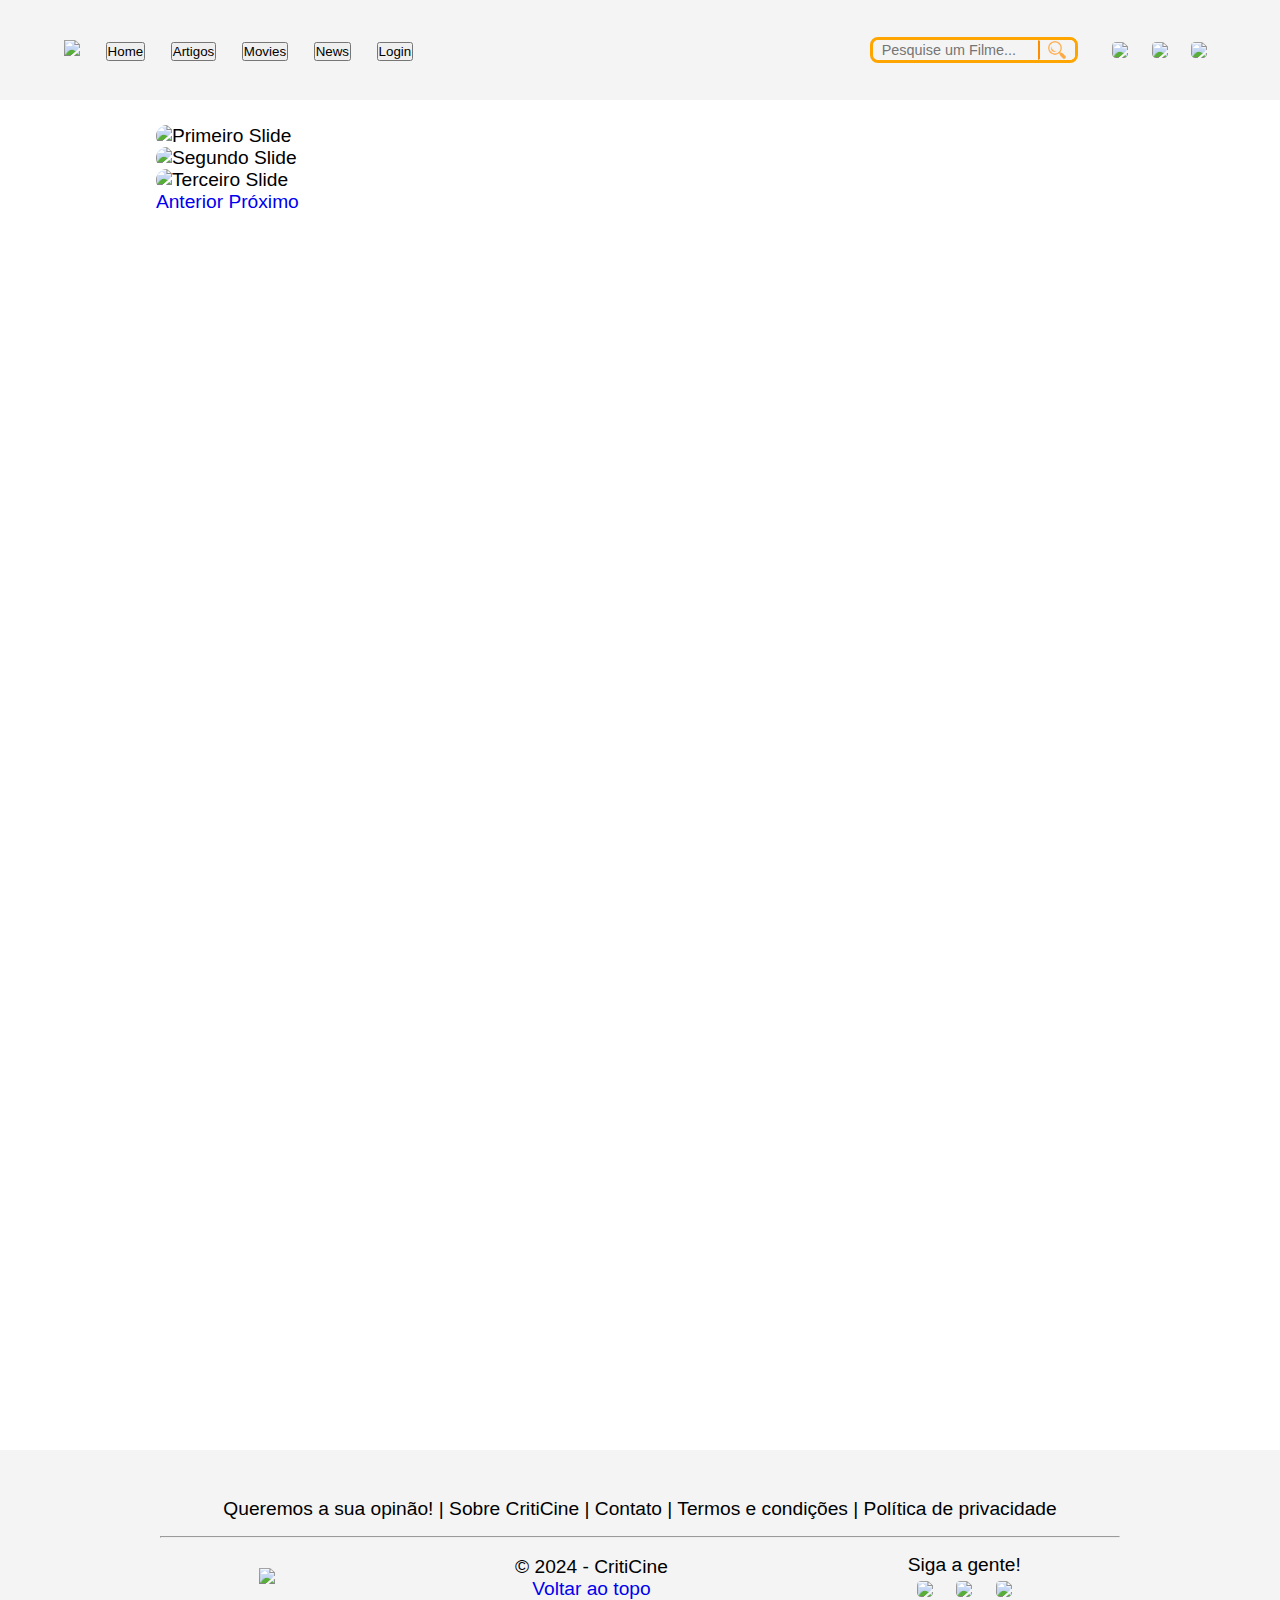
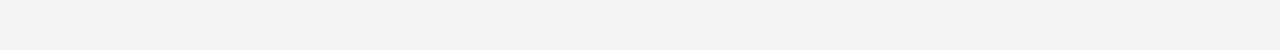
==== index.html @ 3c9426c9 "backup_mt" ====
<!DOCTYPE html>
<html lang="en">

<head>
    <meta charset="UTF-8">
    <meta name="viewport" content="width=device-width, initial-scale=1.0">
    <title>Home - Criticine</title>
    <link rel="stylesheet" href="../css/style_header.css">

    <!--CDN do Boostrap do CSS -->
    <link rel="stylesheet" href="https://stackpath.bootstrapcdn.com/bootstrap/4.1.3/css/bootstrap.min.css"
        integrity="sha384-MCw98/SFnGE8fJT3GXwEOngsV7Zt27NXFoaoApmYm81iuXoPkFOJwJ8ERdknLPMO" crossorigin="anonymous">


    <!--CDN do JQUERY-->
    <script src="https://code.jquery.com/jquery-3.3.1.slim.min.js"
        integrity="sha384-q8i/X+965DzO0rT7abK41JStQIAqVgRVzpbzo5smXKp4YfRvH+8abtTE1Pi6jizo"
        crossorigin="anonymous"></script>
    <script src="https://cdnjs.cloudflare.com/ajax/libs/popper.js/1.14.3/umd/popper.min.js"
        integrity="sha384-ZMP7rVo3mIykV+2+9J3UJ46jBk0WLaUAdn689aCwoqbBJiSnjAK/l8WvCWPIPm49"
        crossorigin="anonymous"></script>
</head>

<body>

    <header class="header">
        <section class="header__flex">
            <section class="flex__1">
                <div class="header__div_logo">
                    <a href="/index.html"><img src="/Assets/images/logo.png" class="header__div_logo--logo"></a>
                </div>
                <!-- MENU SEM BOOSTRAP <nav>
                    <a href="/index.html" class="header__nav--pages">Home</a>
                    <a href="./articles.html" class="header__nav--pages">Artigos</a>
                    <a href="./movies.html" class="header__nav--pages">Movies</a>
                    <a href="#" class="header__nav--pages"><span class="span--laranja">News</span></a>
                    <a href="./login.html" class="header__nav--pages">Login</a>
                </nav> -->
                <!--MENU COM BOOSTRAP-->
                <a href="#"><button type="button" class="btn btn-light btn-custom">Home</button></a>
                <a href="/pages/articles.html"><button type="button"
                        class="btn btn-light btn-custom">Artigos</button></a>
                <a href="/pages/movies.html"><button type="button" class="btn btn-light btn-custom">Movies</button></a>
                <a href="/pages/news.html"><button type="button" class="btn btn-light btn-custom">News</button></a>
                <a href="/pages/login.html"><button type="button" class="btn btn-light btn-custom">Login</button></a>

            </section>
            <section class="flex__2">
                <div class="header__search-box">
                    <form action="/pages/movies.html" method="get">
                        <input type="text" name="search" autofocus required placeholder="Pesquise um Filme...">
                        <button type="submit"><img
                                src="[data-uri]"
                                width="18px"></button>
                    </form>
                </div>
                <div class="div_social-medias">
                    <a href="https://www.facebook.com/"><img src="/Assets/images/logo_facebook.png"
                            class="social-medias"></a>
                    <a href="https://www.instagram.com/"><img src="/Assets/images/logo_instagram.png"
                            class="social-medias"></a>
                    <a href="https://twitter.com/"><img src="/Assets/images/logo_x.png" class="social-medias"></a>
                </div>
            </section>
        </section>
    </header>
    <main class="home-main">
        <section class="home-main--esquerda">
            <div class="home-main--esquerda--carousel">
                <section class="carousel__index">
                    <div id="carouselExampleIndicators" class="carousel slide" data-ride="carousel">
                        <ol class="carousel-indicators">
                            <li data-target="#carouselExampleIndicators" data-slide-to="0" class="active"></li>
                            <li data-target="#carouselExampleIndicators" data-slide-to="1"></li>
                            <li data-target="#carouselExampleIndicators" data-slide-to="2"></li>
                        </ol>
                        <div class="carousel-inner">
                            <div class="carousel-item active">
                                <img class="d-block w-100 imgs-carousel"
                                    src="https://encrypted-tbn0.gstatic.com/images?q=tbn:ANd9GcQn7twMjBSdWVNmQtZvzzqv3UHJZrYEPr5MxA&usqp=CAU"
                                    width="500px" alt="Primeiro Slide">
                            </div>
                            <div class="carousel-item">
                                <img class="d-block w-100 imgs-carousel"
                                    src="https://encrypted-tbn0.gstatic.com/images?q=tbn:ANd9GcTKYYtbiPfWNKW9i7-NzsSKrENii8k4ECOacM4tFkqqidGBrygSics8o1dBPrOXLdzEves&usqp=CAU"
                                    width="500px" alt="Segundo Slide">
                            </div>
                            <div class="carousel-item">
                                <img class="d-block w-100 imgs-carousel"
                                    src="https://encrypted-tbn0.gstatic.com/images?q=tbn:ANd9GcTm4ouR0-r6ktL0d6t4fs6NAX5W2FgKovNYbXCismsGLGZkI_Di7Xmkh9rP7uBaL0SdGLo&usqp=CAU"
                                    width="500px" alt="Terceiro Slide">
                            </div>
                        </div>
                        <a class="carousel-control-prev" href="#carouselExampleIndicators" role="button"
                            data-slide="prev">
                            <span class="carousel-control-prev-icon" aria-hidden="true"></span>
                            <span class="sr-only">Anterior</span>
                        </a>
                        <a class="carousel-control-next" href="#carouselExampleIndicators" role="button"
                            data-slide="next">
                            <span class="carousel-control-next-icon" aria-hidden="true"></span>
                            <span class="sr-only">Próximo</span>
                        </a>
                    </div>
                </section>
            </div>
            <div class="home-main--esquerda--filmes"></div>
            <div class="home-main--esquerda--criticas"></div>
        </section>
        <section class="home-main--direita">

        </section>
    </main>
        <footer>
            <section class="footer__flex">
                <section class="footer__flex--1">Queremos a sua opinão! | Sobre CritiCine | Contato | Termos e
                    condições |
                    Política de privacidade</section>
                <hr>
                <section class="footer__flex--2">
                    <div class="flex--2--1"><img src="/Assets/images/logo.png" class="header__div_logo--logo"></div>
                    <div class="flex--2--2">
                        <div>&copy; 2024 - CritiCine</div>
                        <div><a href="#voltar" class="voltar"><span class="span--laranja">Voltar ao topo</span></a>
                        </div>
                    </div>
                    <div class="flex--2--3">
                        <div>Siga a gente!</div>
                        <div>
                            <div class="div_social-medias">
                                <a href="https://www.facebook.com/"><img src="/Assets/images/logo_facebook.png"
                                        class="social-medias"></a>
                                <a href="https://www.instagram.com/"><img src="/Assets/images/logo_instagram.png"
                                        class="social-medias"></a>
                                <a href="https://twitter.com/"><img src="/Assets/images/logo_x.png"
                                        class="social-medias"></a>
                            </div>
                        </div>
                    </div>
                </section>
            </section>
        </footer>
        <script src="https://stackpath.bootstrapcdn.com/bootstrap/4.1.3/js/bootstrap.min.js"
            integrity="sha384-ChfqqxuZUCnJSK3+MXmPNIyE6ZbWh2IMqE241rYiqJxyMiZ6OW/JmZQ5stwEULTy"
            crossorigin="anonymous"></script>
</body>

</html>
---- css/style_header.css ----
* {
    margin: 0;
    padding: 0;
    text-decoration: none;
    list-style: none;
    box-sizing: border-box;
}

:root {
    --light-color: #ffedd8;
    --main-color: #FF8c00;
}

body {
    font-size: 62.5%;
    margin: 0px;
    font-size: 1.2rem;
    font-family: 'Inter', sans-serif;
    font-weight: 400;
}

::-webkit-scrollbar {
    background-color: rgb(238, 238, 238);
    color: #000000;
}

::-webkit-scrollbar-corner {
    background-color: #181a1b;
}

::-webkit-scrollbar-thumb:active {
    background-color: #000000;
}

::-webkit-scrollbar-thumb:hover {
    background-color: #ff7b00;
}

::-webkit-scrollbar-thumb {
    background-color: #FF8c00;
}

.header {
    display: flex;
    top: 0px;
    max-width: 100vw;
    min-width: 800px;
    height: 100px;
    justify-content: center;
    position: sticky;
    box-sizing: border-box;
    background-color: #F4F4F4;
    align-items: center;
    z-index: 1000;

}

.header__flex {
    display: flex;
    flex-flow: row nowrap;
    width: 90%;
    justify-content: space-between;
    align-content: center;

}

.flex__1 {
    display: flex;
    flex-flow: row nowrap;
    align-items: center;
    width: auto;
    justify-content: space-between;
    gap: 2vw;
}

.flex__2 {
    display: flex;
    flex-flow: row nowrap;
    align-items: center;
    width: auto;
    justify-content: space-between;
    gap: 2vw;
}

.header__div_logo {
    width: auto;

}

.header__div_logo:hover {
    scale: 1.02;

}


.header__div_logo--logo {
    width: 7rem;
    height: auto;
}

.header__search-box {
    width: auto;
    height: auto;

}

.header__search-box form {
    display: flex;
    width: 13rem;
    height: 1.6rem;
    border: 3px solid orange;
    border-radius: 8px;

}

.header__search-box input {
    width: 10.3rem;
    padding-left: 0.5rem;
    max-height: 1.5rem;
    border: 1px solid #f4f4f4;
    border-radius: 6px;
    border-top-right-radius: 0px;
    border-bottom-right-radius: 0px;
    background-color: #F4F4F4;
    overflow: hidden;

}

.header__search-box input::placeholder {
    font-size: 0.9rem;


}

.header__search-box input:focus {
    box-shadow: 0 0 0 0;
    outline: 0;
}

.header__search-box button {
    display: flex;
    overflow: hidden;
    width: 2.7rem;
    max-height: 1.5rem;
    border: 0px;
    border: 1px solid #f4f4f4;
    background-color: #f4f4f4;
    border-radius: 5px;
    border-top-left-radius: 0px;
    border-bottom-left-radius: 0px;
    border-left: 2.5px solid #ff8c00;
    align-items: center;
    justify-content: center;
}

.header nav {
    font-size: 1.2rem;
    width: auto;
    left: 15%;
    min-width: 22rem;
}

/* .span--laranja {
    color: #ff8c00;
    text-decoration: underline;
    text-decoration-color: rgb(110, 0, 212);
    text-decoration-thickness: 2px;
} */
/* .header__nav--pages {
    margin-left: 1vw;
    text-decoration: none;
    color: black;
}
.header__nav--pages:hover {
    color: #ff8c00;
   
} */

/*MENU COM FRAMEWORK*/

.btn-custom:hover {
    background-color: #ff7b00;
}

.header .div_social-medias {
    width: auto;

}

.social-medias {
    width: 1.5rem;
    margin: 0.25rem 0.5rem 0rem;
    border-radius: 25%;
    text-decoration: none;
    border: 1px solid transparent;
    border-radius: 30%;

}

/* Página index */

.home-main {
    display: flex;
    flex-flow: row nowrap;
    height: auto;
    width: 99.2vw;
}

.home-main--esquerda {
    width: 80%;
    height: auto;
    display: flex;
    flex-flow: column nowrap;
}

.home-main--esquerda--carousel {
    display: grid;
    height: 350px;
    width: 100%;
    justify-content: center;
    align-items: center;
    
}

.home-main--esquerda--filmes {
    height: 500px;
}

.home-main--esquerda--criticas {
    height: 500px;
}

.home-main--direita {
    width: 20%;

}

.carousel__index {
    width: 55vw;
    height: 300px;
}

.imgs-carousel {
    width: 100%;
    height: 300px;
    border-radius: 20px;
}

/* Página movies */

#movies-main {
    display: grid;
    grid-template-rows: 200px auto;
    grid-template-areas:
        "slide"
        "topicos";

}

#movies-main__slide {
    grid-area: slide;

}

#movies-main__topicos {
    grid-area: topicos;

}

/* Página news */

.container {
    display: grid;
    grid-template-columns: 1fr 1fr;
    margin-left: 85px;
    margin-right: auto;
    margin-top: 83px;
}

/* .card {
   
} */

.card__img {
    background-color: #ddd;
    display: flex;
    width: 700px;
    height: 300px;
    object-fit: cover;
    border-radius: 1%;

}

.color__anuncio {
    color: #ff8c00;
}

.linkStyle {
    text-decoration: none;
    color: black;
}

.linkStyle :hover {
    color: orangered;
    text-decoration: underline;
}

.card__tittle {
    font-size: 20px;
    width: auto;
}

.card__text {
    font-size: 20px;
    line-height: 30px;
    width: auto;
}


.container2 {
    display: grid;
    grid-template-columns: 1fr;
    justify-items: start;
    align-items: center;
    margin-left: 85px;
    margin-right: auto;
    margin-top: auto;
    max-width: 1000px;
}

.card__img2 {
    display: block;
    background-color: #ddd;
    width: 400px;
    height: 230px;
    border-radius: 1%;
    float: left;
    margin-right: 10px;
    box-shadow: 0 4px 8px rgba(0, 0, 0, 0.1);

}

.card__tittle2 {
    font-size: 24px;

}

.card__text2 {
    font-size: 20px;
    width: auto;
    height: auto;

}

.card__img3 {
    background-color: #ddd;
    display: block;
    width: 400px;
    height: 230px;
    border-radius: 1%;
    float: left;
    margin-right: 10px;
    margin-bottom: 60px;
    box-shadow: 0 4px 8px rgba(0, 0, 0, 0.1);

}

.card__tittle3 {
    font-size: 24px;

}

.card__text3 {
    font-size: 20px;
    width: auto;
    height: auto;

}

.card3 {
    display: flex;
    max-width: 800px;
    margin-left: 85px;
}

.container4 {
    text-align: center;
    margin-right: 15px;
    display: flex;
    flex-direction: column;
    text-align: left;
}


.card__img4 {
    width: 400px;
    height: 200px;
    object-fit: cover;
    border: 1px solid #ddd;
    object-fit: fill;
    border-radius: 1%;
    box-shadow: 0 4px 8px rgba(0, 0, 0, 0.1);
}

.card__img5 {
    width: 400px;
    height: 200px;
    object-fit: cover;
    border: 1px solid #ddd;
    border-radius: 1%;
    box-shadow: 0 4px 8px rgba(0, 0, 0, 0.1);
}

.card__tittle4 {
    font-size: 1.3rem;
}

.card__text4 {
    font-size: 20px;
    margin-top: 8px;
}

.card__img6 {
    display: grid;
    grid-template-columns: 1fr;
    width: auto;
    height: 158px;
    object-fit: fill;
    border: 1px solid #ddd;
    border-radius: 2%;
    box-shadow: 0 4px 8px rgba(0, 0, 0, 0.1);
    transform: translateX(190%) translateY(-953%);
}

.container6 {
    display: flex;
    flex-direction: row;
    justify-items: end;
    align-items: center;
    margin-left: 85px;
    margin-right: auto;
    margin-top: auto;
    max-width: 1000px;
    padding-bottom: 3%;
}

.card__img7 {
    width: auto;
    height: 202px;
}

.container8 {
    display: grid;
    grid-template-columns: 1fr;
    justify-items: start;
    align-items: center;
    margin-left: 85px;
    margin-right: auto;
    margin-top: auto;
    max-width: 1000px;

}

.card__img8 {
    width: auto;
    height: 255px;
}



/*final página news*/


.div_social-medias .social-medias:hover {
    animation: rotation 400ms ease-out;
    opacity: 0.8;

    border-radius: 50%;
    box-shadow: 0 0 5px hsl(0, 0%, 79%),
        0 0 15px hsl(0, 0%, 79%),
        0 0 30px hsl(0, 0%, 79%);
}

@keyframes rotation {
    from {
        transform: rotate(0deg);
    }

    to {
        transform: rotate(360deg);
    }
}

/*-------------- ARTICLES --------------*/

#search-icon {
    display: inline-block;
    vertical-align: top;
    padding: 0;
    cursor: pointer;
    transition: transform 100ms ease-in;
}

#search-icon:hover {
    transform: scale(1.2);
}

.main-tittle {

    display: flex;
    height: 100px;
    flex-wrap: nowrap;
    justify-content: center;
    align-items: center;
    gap: 12px;
    /* background-color: #FFA944; */
    font-family: Roboto, Arial, sans-serif;

    background-image: linear-gradient(to bottom, #FFA944, rgb(248, 118, 67));
    box-shadow: 0 6px 6px hsl(0, 0%, 88%);

}

/*---Horizontal Layout---*/
.movie-name {
    display: flex;
    flex-direction: row;
    font-size: 6vh;
    padding: 0;
    margin: 0;
    justify-content: flex-start;

    text-decoration: underline wavy orange;
    font-family: Bebas Neue, Arial, sans-serif;
}

.minor-info {
    display: inline-block;
    width: 250px;
}

.major-info {
    display: inline-block;
    width: 100vh;
}

.artigos {
    display: inline-block;
    font-size: 1.6rem;
}

.saiba-mais {
    display: inline-block;
    font-weight: bold;
    color: white;
    font-size: 1.4rem;
}

#dot {
    margin: 2vh;
}

#icone-artigos:hover {
    animation: shake 0.82s cubic-bezier(.36, .07, .19, .97) both;
    transform: translate3d(0, 0, 0);
    backface-visibility: hidden;
    perspective: 1000px;
}

@keyframes shake {

    10%,
    90% {
        transform: translate3d(-1px, 0, 0);
    }

    20%,
    80% {
        transform: translate3d(2px, 0, 0);
    }

    30%,
    50%,
    70% {
        transform: translate3d(-4px, 0, 0);
    }

    40%,
    60% {
        transform: translate3d(4px, 0, 0);
    }
}

.poster-pic {
    display: flex;
    width: 200px;
    object-fit: cover;
}

.article-content {
    display: inline-block;
    /* box-shadow: 0 0 5px rgba(0, 0, 0, .2); */
    margin-top: 4vh;
    margin-left: 16vh;
    width: 70%;
    padding-bottom: 30px;
    padding-left: 20px;
    /* border: 1px solid lightgray; */
}

.vertical-box {
    display: inline-block;
}

.minor-info a {
    text-decoration: none;
    color: var(--light-color);
    font-weight: bold;
    letter-spacing: -.5px;
}

.minor-info button {
    background: linear-gradient(-30deg, #FFA944, #ff7b00);
    padding: .5rem 2.45rem;
    border: none;
    margin-top: 1rem;
    transition: all .1s ease;
    cursor: pointer;
}

.minor-info button:hover {
    border-bottom: .45rem solid orangered;
    border-radius: 6px 6px;
    box-shadow: 0 1px 6px #333;
    opacity: .8;
}

.minor-info button:active {
    opacity: .4;
}

/* -------------- LOGIN -------------- */

.main-login {
    display: grid;
    grid-template-rows: 15% 85%;
    min-height: 674px;
    height: 69vh;
    font-family: 'Gill Sans', 'Gill Sans MT', Calibri, 'Trebuchet MS', sans-serif;
}

.cadastro-anuncio {
    display: flex;
    flex-flow: row nowrap;
    width: auto;
    height: 100px;
    background-image: linear-gradient(to bottom, #FFA944, rgb(248, 118, 67));
    align-items: center;
    gap: 5%;
    justify-content: center;
    color: white;

}

.cadastro-anuncio--1 {
    padding-top: 0.5rem;
    width: 400px;
    height: auto;
    font-size: x-large;

}

.cadastro-anuncio--1 p {
    height: 100%;

}

.button-cadastrar-novo {
    scale: 1.5;
    padding: 0.2rem 1rem;
    background-color: rgb(255, 136, 0);
    border: 1px none;
    box-shadow: 0px 0px 15px rgba(255, 255, 255, 0.63);
    color: white;
    border-radius: 30px;
    transition: scale 0.2s;
    font-weight: bold;
    font-size: 1rem;
}

.button-cadastrar-novo:hover {
    scale: 1.6;

}

.login-form {
    display: flex;
    align-items: center;
    justify-content: center;
}

.login-form--div {
    display: flex;
    flex-direction: column;
    background-color: #ebebeb;
    height: 62%;
    width: 300px;
    box-sizing: border-box;
    border-radius: 20px;
    box-shadow: 5px 6px 10px rgb(99, 99, 99);
    transition: all 0.1s;
}

.login-form--div:hover {
    scale: 1.005;
    box-shadow: 5px 6px 15px rgb(99, 99, 99);
}

#form-login {
    height: 70%;
    padding: 2rem;
    padding-top: 1.5rem;
}

#form-login input {
    display: block;
    width: 218px;
    height: 2rem;
    margin-bottom: 0.5rem;
    border: none;
    border-radius: 8px;
    background-color: white;
    font-size: 1rem;
    padding-left: 1rem;
    margin-top: 0.5rem;
    margin-bottom: 1rem;
    transition: all 0.15s;


}

#form-login input::placeholder {
    font-size: 0.9rem;
}

#form-login input:focus {
    box-shadow: 0 0 0 0;
    outline: 0;

}

#form-login button {
    width: 100%;
    height: 2rem;
    border-radius: 8px;
    border: none;
    background-color: #ff7b00;
    color: white;
    font-weight: bold;
    font-size: 1rem;
    margin-top: 0.5rem;
    transition: all 0.15s;
}

#form-login button:hover,
#form-login input:hover {
    scale: 1.05;

}

/* #form-login--div input:focus {
    form-login {
        scale: 1.01;
    }

}  */
.esqueceu-senha {
    height: 15%;
    text-align: center;
}

.esqueceu-senha a {
    color: #ff8c00;
    text-decoration: none;
}

.esqueceu-senha a:hover {
    text-decoration: underline;
    text-decoration-thickness: 2px;
}

.criar-conta--a {
    display: flex;
    align-items: center;
    justify-content: center;
    height: 15%;
    background-color: #ff7b00;
    border-radius: 19px;
    border-top-right-radius: 0px;
    border-top-left-radius: 0px;
    color: white;
    text-decoration: none;
    font-weight: bold;
    transition: all 0.15s;
}

.criar-conta--a:hover {
    font-size: 1.3rem;
}

/* -------------- FOOTER -------------- */

footer {
    background-color: #F4F4F4;
    width: 100%;
    height: 200px;
    min-width: 800px;

}

.footer__flex {
    margin: auto;
    display: flex;
    width: 85%;
    height: 100%;
    flex-flow: column nowrap;
    align-items: center;
    justify-content: center;
    gap: 8%;
}

footer hr {
    width: 60rem;
}

.flex--2--1,
.flex--2--2,
.flex--2--3 {
    width: auto;
    text-align: center;
}

.footer__flex--2 {
    display: flex;
    flex-flow: row nowrap;
    align-items: center;
    justify-content: space-between;
    width: 70%;
}

.header__div_logo--logo:hover {
    scale: 1.02;

}

.footer-a {
    color: black;
    text-decoration-color: #ff7b00;
    text-decoration-thickness: 2px;

}
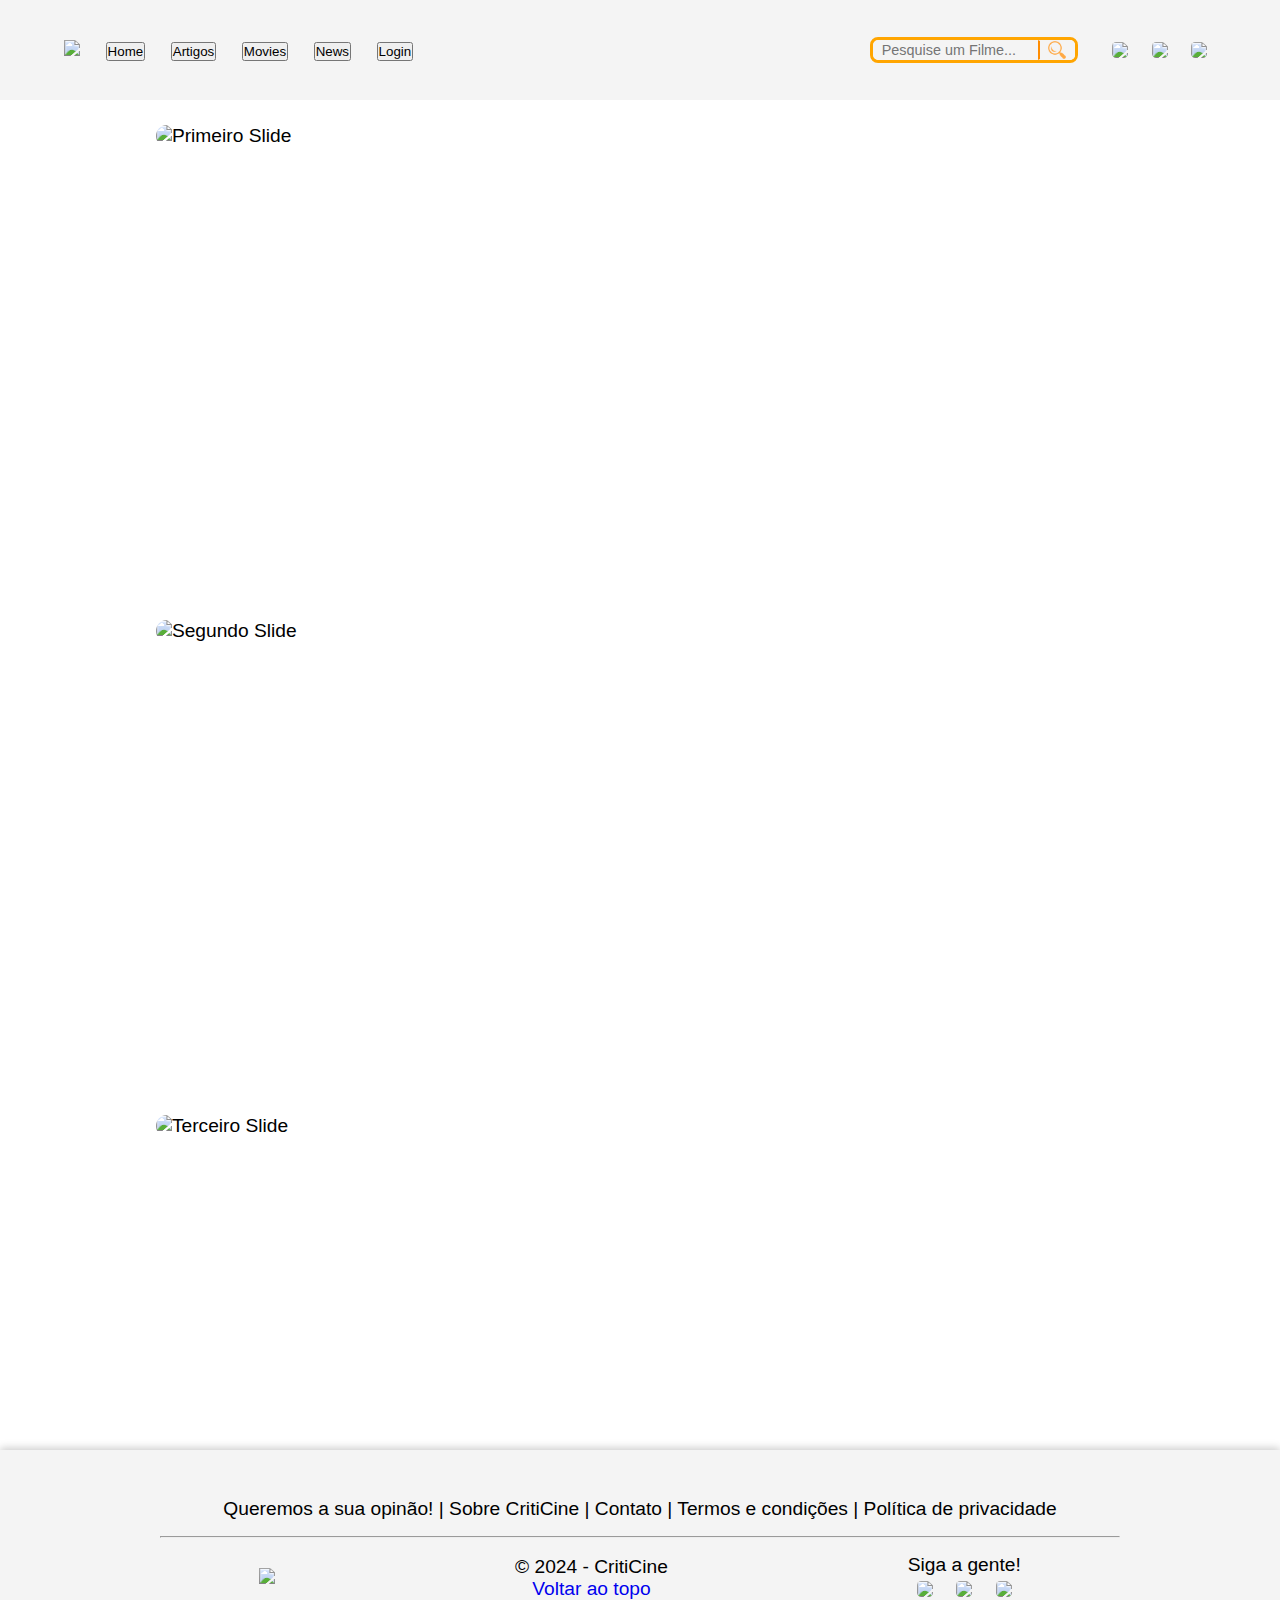
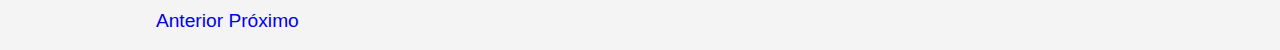
==== commit 202995a0: "Merge branch 'main' of https://github.com/jhonatanolivv/repositorio-projeto-final" ====
--- a/index.html
+++ b/index.html
@@ -5,7 +5,9 @@
     <meta charset="UTF-8">
     <meta name="viewport" content="width=device-width, initial-scale=1.0">
     <title>Home - Criticine</title>
-    <link rel="stylesheet" href="../css/style_header.css">
+    <link rel="stylesheet" href="css/style_header.css">
+
+    <link rel="icon" type="image/x-icon" href="../assets/images/favicon.png"></link>
 
     <!--CDN do Boostrap do CSS -->
     <link rel="stylesheet" href="https://stackpath.bootstrapcdn.com/bootstrap/4.1.3/css/bootstrap.min.css"
@@ -27,7 +29,7 @@
         <section class="header__flex">
             <section class="flex__1">
                 <div class="header__div_logo">
-                    <a href="/index.html"><img src="/Assets/images/logo.png" class="header__div_logo--logo"></a>
+                    <a href="#"><img src="assets/images/logo.png" class="header__div_logo--logo"></a>
                 </div>
                 <!-- MENU SEM BOOSTRAP <nav>
                     <a href="/index.html" class="header__nav--pages">Home</a>
@@ -38,16 +40,14 @@
                 </nav> -->
                 <!--MENU COM BOOSTRAP-->
                 <a href="#"><button type="button" class="btn btn-light btn-custom">Home</button></a>
-                <a href="/pages/articles.html"><button type="button"
-                        class="btn btn-light btn-custom">Artigos</button></a>
-                <a href="/pages/movies.html"><button type="button" class="btn btn-light btn-custom">Movies</button></a>
-                <a href="/pages/news.html"><button type="button" class="btn btn-light btn-custom">News</button></a>
-                <a href="/pages/login.html"><button type="button" class="btn btn-light btn-custom">Login</button></a>
-
+                <a href="pages/articles.html"><button type="button" class="btn btn-light btn-custom">Artigos</button></a>
+                <a href="pages/movies.html"><button type="button" class="btn btn-light btn-custom">Movies</button></a>
+                <a href="pages/news.html"><button type="button" class="btn btn-light btn-custom">News</button></a>
+                <a href="pages/login.html"><button type="button" class="btn btn-light btn-custom">Login</button></a>
             </section>
             <section class="flex__2">
                 <div class="header__search-box">
-                    <form action="/pages/movies.html" method="get">
+                    <form action="pages/movies.html" method="get">
                         <input type="text" name="search" autofocus required placeholder="Pesquise um Filme...">
                         <button type="submit"><img
                                 src="[data-uri]"
@@ -55,11 +55,11 @@
                     </form>
                 </div>
                 <div class="div_social-medias">
-                    <a href="https://www.facebook.com/"><img src="/Assets/images/logo_facebook.png"
+                    <a href="https://www.facebook.com/"><img src="assets/images/logo_facebook.png"
                             class="social-medias"></a>
-                    <a href="https://www.instagram.com/"><img src="/Assets/images/logo_instagram.png"
+                    <a href="https://www.instagram.com/"><img src="assets/images/logo_instagram.png"
                             class="social-medias"></a>
-                    <a href="https://twitter.com/"><img src="/Assets/images/logo_x.png" class="social-medias"></a>
+                    <a href="https://twitter.com/"><img src="assets/images/logo_x.png" class="social-medias"></a>
                 </div>
             </section>
         </section>
@@ -143,6 +143,7 @@
         <script src="https://stackpath.bootstrapcdn.com/bootstrap/4.1.3/js/bootstrap.min.js"
             integrity="sha384-ChfqqxuZUCnJSK3+MXmPNIyE6ZbWh2IMqE241rYiqJxyMiZ6OW/JmZQ5stwEULTy"
             crossorigin="anonymous"></script>
+<script src="js/api.js"></script>
 </body>
 
 </html>--- a/css/style_header.css
+++ b/css/style_header.css
@@ -1,3 +1,5 @@
+@import url('https://fonts.googleapis.com/css2?family=Roboto:wght@100;300;400;500&display=swap');
+
 * {
     margin: 0;
     padding: 0;
@@ -9,6 +11,7 @@
 :root {
     --light-color: #ffedd8;
     --main-color: #FF8c00;
+    --dark-color: #000000;
 }
 
 body {
@@ -160,26 +163,20 @@
     min-width: 22rem;
 }
 
-/* .span--laranja {
-    color: #ff8c00;
-    text-decoration: underline;
-    text-decoration-color: rgb(110, 0, 212);
-    text-decoration-thickness: 2px;
-} */
-/* .header__nav--pages {
+.header__nav--pages {
     margin-left: 1vw;
     text-decoration: none;
     color: black;
 }
+
 .header__nav--pages:hover {
     color: #ff8c00;
-   
-} */
-
-/*MENU COM FRAMEWORK*/
+}
 
 .btn-custom:hover {
     background-color: #ff7b00;
+    border-color: #000000;
+    color: #F4F4F4;
 }
 
 .header .div_social-medias {
@@ -271,204 +268,423 @@
 
 .container {
     display: grid;
-    grid-template-columns: 1fr 1fr;
-    margin-left: 85px;
-    margin-right: auto;
-    margin-top: 83px;
-}
-
-/* .card {
-   
-} */
-
-.card__img {
-    background-color: #ddd;
-    display: flex;
-    width: 700px;
-    height: 300px;
-    object-fit: cover;
-    border-radius: 1%;
-
+    grid-template-columns: 0.75fr 0.75fr 0.75fr 1.2fr;
+    grid-template-rows: 1.7fr 1.5fr 1fr 1fr 1fr;
+    grid-template-areas:
+        "card1 card1 card1 sideBar"
+        "conteudo1 conteudo1 conteudo1 sideBar"
+        "conteudo2 conteudo2 conteudo2 sideBar"
+        "conteudo3 conteudo3 conteudo3 sideBar"
+        "conteudo4 conteudo4 conteudo4 sideBar";
+    padding: 5%;
+    margin-left: 0%;
+    height: 100vh;
+    gap: 10px;
+}
+
+.card1 {
+    grid-area: card1;
+    /* background-color: cyan; */
+    height: 400px;
+    width: 720px;
+    font-size: 16px;
+}
+
+.img__anuncio {
+    width: 720px;
+    height: 270px;
+    object-fit: fill;
+    box-shadow: 3px 3px 5px rgba(0, 0, 0, 0.1);
+}
+
+.sideBar {
+    grid-area: sideBar;
+    display: flex;
+    flex-direction: column;
+    /* background-color: lightpink; */
+    height: 1487px;
+    width: 400px;
+    margin-left: 5%;
+}
+
+.sideBar h4 {
+    font-size: 22px;
+    margin-top: 10%;
+    margin-bottom: 10%;
+}
+
+.img__hbo {
+    width: 400px;
+    height: 200px;
+}
+
+.sidebBar--row {
+    display: flex;
+}
+
+.sideBar1 img {
+    border-radius: 5%;
+    width: 160px;
+    height: 250px;
+    border: 2px solid whitesmoke;
+    box-shadow: 3px 3px 5px rgba(0, 0, 0, 0.1);
+    transition: transform 0.3s ease-in-out;
+}
+
+.sideBar1 img:hover {
+    transform: scale(1.1);
+}
+
+.text_conteudo {
+    margin-top: 2%;
+    margin-left: 2%;
+}
+
+.text__conteudo {
+    font-size: 16px;
+    text-align: left;
+}
+
+.sideBar2 {
+    padding-top: 5%;
+}
+
+.sideBar2 img {
+    border-radius: 5%;
+    box-shadow: 5% black;
+    width: 160px;
+    height: 270px;
+    border: 2px solid whitesmoke;
+    box-shadow: 3px 3px 5px rgba(0, 0, 0, 0.1);
+    transition: transform 0.3s ease-in-out;
+}
+
+.sideBar2 img:hover {
+    transform: scale(1.1);
+}
+
+.sideBar3 {
+    display: flex;
+    justify-content: center;
+    padding-top: 10%;
+}
+
+.sideBar3 img {
+    width: 300px;
+    height: auto;
+    border-radius: 0%;
+    place-items: center;
+    object-fit: fill;
+}
+
+.sideBar3 img:hover {
+    transform: none;
+}
+
+.conteudo1 {
+    display: flex;
+    grid-area: conteudo1;
+    /* background-color: lightsalmon; */
+    margin-top: 40px;
+    height: 320px;
+}
+
+.item img {
+    display: flex;
+    width: 250px;
+    height: 320px;
+    border-radius: 5%;
+    border: 2px solid whitesmoke;
+    box-shadow: 3px 3px 5px rgba(0, 0, 0, 0.1);
+    transition: transform 0.3s ease-in-out;
+
+}
+
+.item img:hover {
+    transform: scale(1.1);
+}
+
+.item p {
+    text-align: left;
+    font-size: 16px;
+    padding-left: 5%;
+}
+
+.item h3 {
+    padding-left: 5%;
+}
+
+.conteudo2 {
+    display: flex;
+    grid-area: conteudo2;
+    /* background-color: lightskyblue; */
+    margin-top: 25%;
+    margin-left: 6%;
+    height: 320px;
+    width: 722px;
+}
+
+.conteudo2 img {
+    width: 250px;
+    height: 320px;
+    border-radius: 5%;
+    border: 2px solid whitesmoke;
+    box-shadow: 3px 3px 5px rgba(0, 0, 0, 0.1);
+    object-fit: fill;
+    transition: transform 0.3s ease-in-out;
+}
+
+.conteudo2 img:hover {
+    transform: scale(1.1);
+}
+
+.conteudo3 {
+    display: flex;
+    flex-direction: row;
+    grid-area: conteudo3;
+    /* background-color: lightslategray; */
+    margin-top: 25px;
+    margin-left: 75px;
+    width: 723px;
+    height: 383px;
+    gap: 3%;
+}
+
+.card-text {
+    font-size: 16px;
+}
+
+.card-img-top {
+    transition: transform 0.2s ease-in-out;
+}
+
+.card-img-top:hover {
+    transform: scale(1.1);
+}
+
+.card-img-top--modificada {
+    height: 162px;
+    width: 350px;
+    transition: transform 0.3s ease-in-out;
+}
+
+.card-img-top--modificada:hover {
+    transform: scale(1.1);
+}
+
+.conteudo4 {
+    /* background-color: #FFA944; */
+    height: 320px;
+    width: 1152px;
+    margin-top: 1%;
+    margin-bottom: 5%;
+    margin-left: 75px;
+}
+
+.conteudo4--row {
+    display: flex;
+    gap: 3%;
+}
+
+.conteudo4--row img {
+    width: 12rem;
+    height: 260px;
+    border-radius: 5%;
+    border: 2px solid whitesmoke;
+    box-shadow: 3px 3px 5px rgba(0, 0, 0, 0.1);
+    margin-top: 10%;
+    transition: transform 0.2s ease-in-out;
+}
+
+.conteudo4--row img:hover {
+    transform: scale(1.2);
 }
 
 .color__anuncio {
     color: #ff8c00;
+    font-size: 16px;
+    text-align: right;
+    padding-left: 5%;
+}
+
+.color__anuncio2 {
+    color: #ff8c00;
+    font-size: 8px;
+    padding-left: 5%;
+}
+
+.color__buttom {
+    border-radius: 5%;
+    transition: transform 0.3s ease-in-out;
+    width: 120px;
+    background-color: #FF8c00;
+    color: #F4F4F4;
+}
+
+.color__buttom:hover {
+    border-color: #000000;
+    transform: scale(1.1);
 }
 
 .linkStyle {
     text-decoration: none;
-    color: black;
-}
-
-.linkStyle :hover {
-    color: orangered;
-    text-decoration: underline;
-}
-
-.card__tittle {
-    font-size: 20px;
-    width: auto;
-}
-
-.card__text {
-    font-size: 20px;
-    line-height: 30px;
-    width: auto;
-}
-
+    font-size: 25px;
+    color: #000000;
+}
+
+.linkStyle--modificado {
+    text-decoration: none;
+    font-size: 15px;
+    color: #000000;
+}
+
+/*final página news*/
+
+/*filmesMaisBuscados pág News*/
 
 .container2 {
     display: grid;
-    grid-template-columns: 1fr;
-    justify-items: start;
-    align-items: center;
-    margin-left: 85px;
-    margin-right: auto;
-    margin-top: auto;
-    max-width: 1000px;
-}
-
-.card__img2 {
-    display: block;
-    background-color: #ddd;
+    grid-template-columns: 0.75fr 0.75fr 0.75fr 1.2fr;
+    grid-template-rows: 1fr 1fr 1fr 1fr 1fr;
+    grid-template-areas:
+        "conteudoNews1 conteudoNews1 conteudoNews1 sideBarNews"
+        "conteudoNews2 conteudoNews2 conteudoNews2 sideBarNews"
+        "conteudoNews2 conteudoNews2 conteudoNews2 sideBarNews"
+        "conteudoNews2 conteudoNews2 conteudoNews2 sideBarNews"
+        "conteudoNews2 conteudoNews2 conteudoNews2 sideBarNews";
+    padding: 5%;
+    gap: 10px;
+}
+
+.sideBarNews {
+    display: flex;
+    grid-area: sideBarNews;
+    background-color: lightsalmon;
+    height: 3624px;
     width: 400px;
-    height: 230px;
-    border-radius: 1%;
-    float: left;
-    margin-right: 10px;
-    box-shadow: 0 4px 8px rgba(0, 0, 0, 0.1);
-
-}
-
-.card__tittle2 {
-    font-size: 24px;
-
-}
-
-.card__text2 {
+    margin-left: 5%;
+}
+
+.trailer-tittle--md {
+    position: relative;
+    padding-left: 20px;
+    font-size: 30px;
+
+}
+
+.trailer-tittle--md::before {
+    content: '';
+    position: absolute;
+    left: 3%;
+    height: 100%;
+    width: 6px;
+    background-color: #FF8c00;
+    border-radius: 10%;
+    margin-top: 2%;
+}
+
+.trailer-flex {
+    display: flex;
+    gap: 3%;
+}
+
+.trailer-flex iframe {
+    border-radius: 5%;
+}
+
+.trailer-flex p {
+    font-size: 25px;
+}
+
+.conteudoNews1 {
+    display: grid;
+    grid-area: conteudoNews1;
+    /* background-color: lightcoral; */
+    height: 410px;
+    width: 720px;
+}
+
+.conteudoNews1 img {
+    height: 250px;
+    width: 720px;
+}
+
+.conteudoNews1 h3 {
+    font-size: 25px;
+    margin-top: 3%;
+}
+
+.conteudoNews1 p {
     font-size: 20px;
-    width: auto;
+}
+
+.conteudoNews2 {
+    display: flex;
+    flex-direction: column;
+    grid-area: conteudoNews2;
+    background-color: lightgreen;
+    height: 3190px;
+    width: 720px;
+    margin-top: -40%;
+}
+
+.conteudoNews2 h3 {
+    font-size: 30px;
+    margin-top: 2%;
+}
+
+.conteudoNews2 h4 {
+    font-size: 20px;
+}
+
+.conteudoNews2 h6 {
+    font-size: 15px;
+    margin-top: 2%;
+}
+
+.conteudoNews2 img {
+    margin-top: 5%;
+}
+
+.conteudoNews2 p {
+    margin-top: 2%;
+    font-size: 22px;
+}
+
+.conteudoNews2--anuncio {
+    display: flex;
+    justify-content: center;
+}
+
+.conteudoNews2--anuncio img {
+    width: 350px;
     height: auto;
-
-}
-
-.card__img3 {
-    background-color: #ddd;
-    display: block;
-    width: 400px;
-    height: 230px;
-    border-radius: 1%;
-    float: left;
-    margin-right: 10px;
-    margin-bottom: 60px;
-    box-shadow: 0 4px 8px rgba(0, 0, 0, 0.1);
-
-}
-
-.card__tittle3 {
-    font-size: 24px;
-
-}
-
-.card__text3 {
-    font-size: 20px;
-    width: auto;
+}
+
+.paragrafo-italic {
+    font-style: italic;
+    color: blueviolet;
+}
+
+.videoTrailer {
+    text-align: center;
+}
+
+.conteudoNews2--img {
+    width: 680px;
     height: auto;
-
-}
-
-.card3 {
-    display: flex;
-    max-width: 800px;
-    margin-left: 85px;
-}
-
-.container4 {
-    text-align: center;
-    margin-right: 15px;
-    display: flex;
-    flex-direction: column;
-    text-align: left;
-}
-
-
-.card__img4 {
-    width: 400px;
-    height: 200px;
-    object-fit: cover;
-    border: 1px solid #ddd;
-    object-fit: fill;
-    border-radius: 1%;
-    box-shadow: 0 4px 8px rgba(0, 0, 0, 0.1);
-}
-
-.card__img5 {
-    width: 400px;
-    height: 200px;
-    object-fit: cover;
-    border: 1px solid #ddd;
-    border-radius: 1%;
-    box-shadow: 0 4px 8px rgba(0, 0, 0, 0.1);
-}
-
-.card__tittle4 {
-    font-size: 1.3rem;
-}
-
-.card__text4 {
-    font-size: 20px;
-    margin-top: 8px;
-}
-
-.card__img6 {
-    display: grid;
-    grid-template-columns: 1fr;
-    width: auto;
-    height: 158px;
-    object-fit: fill;
-    border: 1px solid #ddd;
-    border-radius: 2%;
-    box-shadow: 0 4px 8px rgba(0, 0, 0, 0.1);
-    transform: translateX(190%) translateY(-953%);
-}
-
-.container6 {
-    display: flex;
-    flex-direction: row;
-    justify-items: end;
-    align-items: center;
-    margin-left: 85px;
-    margin-right: auto;
-    margin-top: auto;
-    max-width: 1000px;
-    padding-bottom: 3%;
-}
-
-.card__img7 {
-    width: auto;
-    height: 202px;
-}
-
-.container8 {
-    display: grid;
-    grid-template-columns: 1fr;
-    justify-items: start;
-    align-items: center;
-    margin-left: 85px;
-    margin-right: auto;
-    margin-top: auto;
-    max-width: 1000px;
-
-}
-
-.card__img8 {
-    width: auto;
-    height: 255px;
-}
-
-
-
-/*final página news*/
+    margin-left: 2.7%;
+}
+
+
+
+
+
+
+
+/*filmesMaisBuscados pág News*/
+
+
 
 
 .div_social-medias .social-medias:hover {
@@ -491,37 +707,79 @@
     }
 }
 
-/*-------------- ARTICLES --------------*/
-
-#search-icon {
-    display: inline-block;
-    vertical-align: top;
-    padding: 0;
+/*-------------- ARTICLES --------------*/ 
+
+.carousel-item {
+    width: 100%;
+    height: 495px;
+    overflow: hidden;
+}
+.carousel-item img {
+    max-width: 100%;
+    height: auto;
+    display: block;
+    transition: all 40ms linear;
+}
+
+.carousel-control-prev {
+    background: transparent;
+    border: none; 
+}
+.carousel-control-next {
+    background: transparent;
+    border: none; 
+}
+.visually-hidden {
+    color: orangered;
+    font-weight: bolder;
+    background-color: #ccc;
+    padding: 1rem;
+    border-radius: 10px;
+    text-transform: uppercase;
     cursor: pointer;
-    transition: transform 100ms ease-in;
-}
-
-#search-icon:hover {
-    transform: scale(1.2);
-}
-
-.main-tittle {
-
-    display: flex;
-    height: 100px;
+    transition: all 40ms ease-in-out;
+}
+.visually-hidden:hover {
+    scale: 1.1;
+    box-shadow: 0 3px 1px;
+}
+.visually-hidden:active {
+    scale: 1;
+    background-color: #FFA944;
+    color: #683200;
+}
+
+.banner {
+    display: flex;
+    height: 2.5rem;
     flex-wrap: nowrap;
-    justify-content: center;
-    align-items: center;
-    gap: 12px;
-    /* background-color: #FFA944; */
-    font-family: Roboto, Arial, sans-serif;
-
-    background-image: linear-gradient(to bottom, #FFA944, rgb(248, 118, 67));
-    box-shadow: 0 6px 6px hsl(0, 0%, 88%);
-
-}
-
-/*---Horizontal Layout---*/
+    font-family: 'Roboto', Arial, sans-serif;
+    background-color: #ff8c00;
+    transition: all .4s ease;
+}
+
+.banner:hover {
+    box-shadow: 0 2px 6px #ccc;
+}
+
+.banner {
+    display: flex;
+    justify-content: center;
+    align-items: center;
+    gap: .5rem;
+}
+
+.banner h4 {
+    font-size: 1.2rem;
+    margin-top: .50rem;
+    color: #000000;
+}
+
+.banner i {
+    font-size: 1.1rem;
+    color: #000000;
+}
+
 .movie-name {
     display: flex;
     flex-direction: row;
@@ -529,66 +787,143 @@
     padding: 0;
     margin: 0;
     justify-content: flex-start;
-
+    
     text-decoration: underline wavy orange;
     font-family: Bebas Neue, Arial, sans-serif;
 }
 
-.minor-info {
-    display: inline-block;
-    width: 250px;
-}
-
-.major-info {
-    display: inline-block;
-    width: 100vh;
-}
-
-.artigos {
-    display: inline-block;
-    font-size: 1.6rem;
-}
-
-.saiba-mais {
-    display: inline-block;
-    font-weight: bold;
-    color: white;
-    font-size: 1.4rem;
-}
-
-#dot {
-    margin: 2vh;
-}
-
-#icone-artigos:hover {
-    animation: shake 0.82s cubic-bezier(.36, .07, .19, .97) both;
-    transform: translate3d(0, 0, 0);
-    backface-visibility: hidden;
-    perspective: 1000px;
-}
-
-@keyframes shake {
-
-    10%,
-    90% {
-        transform: translate3d(-1px, 0, 0);
-    }
-
-    20%,
-    80% {
-        transform: translate3d(2px, 0, 0);
-    }
-
-    30%,
-    50%,
-    70% {
-        transform: translate3d(-4px, 0, 0);
-    }
-
-    40%,
-    60% {
-        transform: translate3d(4px, 0, 0);
-    }
+/* Content */
+#articles {
+    display: flex;
+    justify-content: space-between;
+    padding: 0 8%;
+    margin-top: 4rem;
+    padding-right: 4rem;
+}
+
+.carousel-indicators button {
+    padding: .3rem;
+    border: none;
+    border-radius: 50%;
+    margin: 1rem;
+    background-color: orangered;
+}
+
+.article-flex {
+    margin-bottom: 1rem;
+}
+
+.pagination a {
+    color: orangered;
+}
+.pagination a:hover {
+    color: whitesmoke;
+    font-weight: bold;
+    background-color: #FFA944;
+}
+.pagination a:visited {
+    color:black;
+}
+
+.page-item--selected a {
+    background-color: orange;
+    color: #000000;
+}
+
+.top-info {
+    display: flex;
+    justify-content: space-between;
+}
+
+.top-3 h3 {
+    text-align: center;
+    margin: 3rem 0;
+    font-size: 1.5rem;
+    font-weight: bold;
+    color: #ff7b00;
+    padding: .75rem;
+    background-color: whitesmoke;
+    border: 1.5px solid #ccc;
+    border-radius: 50px;
+}
+
+.article__container {
+    display: flex;
+    margin-bottom: 4rem;
+    gap: 2rem;
+    /* border-bottom: 2.5px #FF8c00 solid; */
+    border-radius: 10px;
+    background: linear-gradient(120deg, white, rgba(255, 184, 53, 0.13), white);
+    padding: 1.5rem 1rem;
+    transition: all .2s ease-in-out;
+}
+.article__container:hover {
+    box-shadow: 0 8px 10px #ccc;
+    scale: 1.02;
+}
+
+.article__content {
+    overflow: hidden;
+    height: 100%;
+}
+
+.article__content img {
+    max-width: 200px;
+    border: none;
+    border-radius: 20px;
+    height: auto;
+    display: block;
+}
+
+.article__content h3 {
+    color: #000000;
+    font-weight: bold;
+}
+
+.article-text p {
+    display: flex;
+    flex-wrap: wrap;
+    max-width: 35rem;
+    text-align: justify;
+    font-size: 14px;
+}
+
+.posted span {
+    color: #ff7b00;
+    font-weight: bold;
+    cursor: grab;
+}
+
+.posted span:hover {
+    text-shadow: 0 1px 10px;
+}
+
+.banner--articles {
+    width: 100%;
+    height: 495px;
+    overflow: hidden;
+}
+
+.banner--articles img {
+    max-width: 100%;
+    height: auto;
+    display: block;
+    transition: all 40ms linear;
+}
+
+.banner--articles img:hover {
+    opacity: .8;
+}
+.banner--articles img:active {
+    opacity: .4;
+}
+
+.page-info {
+    background-color: #ff7b00;
+    text-align: center;
+    font-weight: bold;
+    padding: .4rem 0;
+    color: #000000;
 }
 
 .poster-pic {
@@ -597,15 +932,188 @@
     object-fit: cover;
 }
 
-.article-content {
-    display: inline-block;
-    /* box-shadow: 0 0 5px rgba(0, 0, 0, .2); */
-    margin-top: 4vh;
-    margin-left: 16vh;
-    width: 70%;
-    padding-bottom: 30px;
-    padding-left: 20px;
-    /* border: 1px solid lightgray; */
+/* Aside CSS */
+.api-form .list {
+    display: flex;
+    flex-wrap: wrap;
+    position: absolute;
+    justify-content: space-evenly;
+    top: 6.5rem;    
+    left: 0;
+    gap: 2rem;
+}
+
+.list div {
+    display: flex;
+    flex-direction: column;
+    height: 24rem;
+    align-items: center;
+    border-radius: 10px;
+    background-color: rgba(245, 245, 245, 0.829);
+    border: 2px #ccc outset;
+    padding: .8rem 1rem;
+}
+
+.list img {
+    width: 200px;
+    border-radius: 10px;
+    max-height: 280px;
+    cursor: pointer;
+}
+
+.list h2 {
+    text-align: center;
+    font-size: 1.25rem;
+    width: 12rem;
+    color: orangered;
+    font-weight: bold;
+    cursor: pointer;
+}
+
+.list h2:hover {
+    color: #FF8c00;
+}
+
+.search-box {
+    display: flex;
+    margin: .8rem 0;
+    background-color: #ffbd72;
+    border-radius: 12px;
+}
+
+.search-box input {
+    all: unset;
+    padding: .55rem 1rem;
+    font-size: 14px;
+    font-weight: bold;
+    width: 100%;
+}
+
+.search-box button {
+    border: none;
+    color: #803e00;
+    padding: 0px 1.25rem;
+    font-size: 1.125rem;
+    max-height: 100%;
+    border-radius: 0 12px 12px 0;
+    background-color: orange;
+    cursor: pointer;
+}
+
+.search-box button:hover {
+    opacity: .8;
+}
+.search-box button:active {
+    opacity: .4;
+}
+
+.aside__ads {
+    width: 100%;
+    overflow: hidden;
+    height: 300px;    
+}
+
+#indiana {
+    object-fit: cover;
+    object-position: 0 -4rem;
+}
+#haunted {
+    object-fit: cover;
+    object-position: 0 -9.5rem;
+}
+#nun {
+    object-fit: cover;
+    object-position: 0 -1rem;
+}
+
+.card-text span {
+    color: #ff7b00;
+    font-weight: bold;
+}
+
+.aside__ads img {
+    max-width: 100%;
+    display: block;
+    object-fit: cover;
+    height: auto;
+    cursor: pointer;
+}
+.aside__ads img:hover {
+    opacity: .8;
+}
+.aside__ads img:active {
+    opacity: .6;
+}
+
+.ads-container {
+    display: flex;
+    flex-direction: column;
+    justify-content: center;
+    align-items: center;
+    margin: 1rem;
+    background-color: #e9e9e9;
+    
+    height: 15.7rem;
+}
+
+.ads {
+    height: 100%;
+    width: 50%;
+    overflow: hidden;
+    cursor: pointer;
+    transition: all 30ms linear;
+}
+
+.ads img:hover {
+    opacity: .8;
+}
+
+.ads img:active {
+    opacity: .4;
+}
+
+.ads img {
+    max-width: 100%;
+    height: auto;
+    display: block;
+}
+
+.sponsor p {
+    background-color: #000000;
+    color: whitesmoke;
+    font-size: .6rem;
+    padding-left: 1rem;
+}
+
+.articles {
+    display: flex;
+    flex-direction: column;
+    justify-content: center;
+    align-items: center;
+    gap: 4rem;
+}
+
+.articles__menu {
+    display: flex;
+    flex-direction: column;
+    justify-content: center;
+    align-items: center;
+    line-height: .1px;
+    background-color: #ff7b00;
+    padding-top: .5rem;
+    box-shadow: 0 4px 6px #ccc;
+}
+
+.articles__menu h4 {
+    font-size: 1.2rem;
+    font-weight: bold;
+    color: #000000;
+    height: 1.5rem;
+}
+
+.articles__menu p {
+    color: #000000;
+    font-size: .8rem;
 }
 
 .vertical-box {
@@ -618,7 +1126,6 @@
     font-weight: bold;
     letter-spacing: -.5px;
 }
-
 .minor-info button {
     background: linear-gradient(-30deg, #FFA944, #ff7b00);
     padding: .5rem 2.45rem;
@@ -627,18 +1134,223 @@
     transition: all .1s ease;
     cursor: pointer;
 }
-
 .minor-info button:hover {
     border-bottom: .45rem solid orangered;
     border-radius: 6px 6px;
     box-shadow: 0 1px 6px #333;
     opacity: .8;
 }
-
 .minor-info button:active {
     opacity: .4;
 }
 
+/* Cards CSS */
+.aside-container {
+    display: flex;
+    flex-direction: column;
+    align-items: center;
+}
+
+.cards {
+    display: grid;
+    grid-template-columns: 1fr;
+    grid-template-rows: repeat(2, 2.5rem);
+    justify-content: space-around;
+    width: 100%;
+    margin-bottom: 16rem;
+}
+
+.card--top3 img {
+    max-width: 100%;
+    border-radius: 10px;
+    box-shadow: 0 6px 8px #ccc;
+}
+
+.card-body p {
+    text-align: center;
+}
+
+.card-unity p {
+    position: absolute;
+    text-align: center;
+    width: 10rem;
+    margin-top: 15rem;
+    color: #000000;
+    border-radius: 8px 8px 38% 38%; 
+    padding: .2rem auto;
+    font-size: 14px;
+    opacity: .8;
+    transition: all .2s ease-in-out;
+}
+
+.card-unity p:hover {
+    font-weight: bold;
+    text-shadow: 0 6px 8px #ccc;
+    scale: 1.1;
+    color: #ff7b00;
+    opacity: 1;
+}
+
+.card__options {
+    display: flex;
+    flex-direction: row;
+    flex-wrap: wrap;
+    justify-content: center;
+    gap: 3rem;
+}
+
+.card-content {
+    display: flex;
+    align-items: center;
+    justify-content: center;
+    flex-direction: column;
+    position: absolute;
+    width: 12rem;
+    height: 14rem;
+    border-radius: 10px;
+    color: whitesmoke;
+    background: rgba(0, 0, 0, .6);
+    transition: all .2s ease;
+    opacity: 0;
+}
+.card-content button {
+    border: none;
+    background-color: #ff7b00;
+    cursor: pointer;
+    padding: .5rem 1rem;
+    border-radius: 8px;
+    color: whitesmoke;
+    font-weight: bold;
+    transition: all 40ms ease-in-out;
+}
+
+.card-content button:hover {
+    background-color: #FF8c00;
+    box-shadow: 0 2px 1px orangered;
+    scale: 1.1;
+}
+
+.card-content button:active {
+    background-color: #FFA944;
+    border: none;
+    scale: 1;
+}
+.card-content--faf button {
+    border: none;
+    background-color: #ff7b00;
+    cursor: pointer;
+    padding: .5rem 1rem;
+    border-radius: 8px;
+    color: whitesmoke;
+    font-weight: bold;
+    transition: all 40ms ease-in-out;
+}
+
+.card-content--faf button:hover {
+    background-color: #FF8c00;
+    box-shadow: 0 2px 1px orangered;
+    scale: 1.1;
+}
+
+.card-content--faf button:active {
+    background-color: #FFA944;
+    border: none;
+    scale: 1;
+}
+
+.card-content--faf {
+    display: flex;
+    align-items: center;
+    justify-content: center;
+    flex-direction: column;
+    position: absolute;
+    width: 12rem;
+    height: 14rem;
+    border-radius: 10px;
+    color: whitesmoke;
+    background: rgba(0, 0, 0, .6);
+    transition: all .2s ease;
+    opacity: 0;
+}
+.card-content--hg {
+    display: flex;
+    align-items: center;
+    justify-content: center;
+    flex-direction: column;
+    position: absolute;
+    width: 12rem;
+    height: 14rem;
+    border-radius: 10px;
+    color: whitesmoke;
+    background: rgba(0, 0, 0, .6);
+    transition: all .2s ease;
+    opacity: 0;
+}
+
+.card-content h1 {
+    background-color: #ff7b00;
+    font-size: 2rem;
+    font-weight: bold;
+    width: 100%;
+    height: 20%;
+    text-align: center;
+    transition: all .2s ease;
+}
+.card-content--faf h1 {
+    background-color: #ff7b00;
+    font-size: 2rem;
+    font-weight: bold;
+    width: 100%;
+    height: 40%;
+    text-align: center;
+    transition: all .2s ease;
+}
+.card-content--hg h1 {
+    background-color: #ff7b00;
+    font-size: 2rem;
+    font-weight: bold;
+    width: 100%;
+    height: 40%;
+    text-align: center;
+    transition: all .2s ease;
+}
+
+.card-content:hover {
+    opacity: 1;
+}
+.card-content--faf:hover {
+    opacity: 1;
+}
+.card-content--hg:hover {
+    opacity: 1;
+}
+.card-content h1:hover {
+    color: whitesmoke;
+}
+
+.card-unity {
+    display: flex;
+    justify-content: center;
+    cursor: pointer;
+    transition: all .2s ease-in-out;
+}
+
+.card-unity img {
+    width: 12rem;
+    height: 14rem;
+    border-radius: 10px;
+    object-fit: cover;
+    object-position: center;
+    border: 2px #ccc outset;
+}
+
+.review-title {
+    font-weight: bold;
+    /* margin-left: 6rem; */
+    margin-bottom: 3.5rem;
+    text-align: center;
+
+}
 /* -------------- LOGIN -------------- */
 
 .main-login {
@@ -811,6 +1523,7 @@
 /* -------------- FOOTER -------------- */
 
 footer {
+    box-shadow: 0 -2px 8px #ccc;
     background-color: #F4F4F4;
     width: 100%;
     height: 200px;
@@ -858,4 +1571,26 @@
     text-decoration-color: #ff7b00;
     text-decoration-thickness: 2px;
 
-}+}
+
+.btn-custom:hover {
+    background-color: #ff7b00;
+}
+
+/*media responsivo*/
+
+/* Estilos para telas pequenas (smartphones) */
+@media only screen and (max-width: 600px) {
+    /* Insira seus estilos aqui */
+  }
+  
+  /* Estilos para telas médias (tablets) */
+  @media only screen and (min-width: 601px) and (max-width: 1024px) {
+    /* Insira seus estilos aqui */
+  }
+  
+  /* Estilos para telas grandes (desktops) */
+  @media only screen and (min-width: 1025px) {
+    /* Insira seus estilos aqui */
+  }
+  
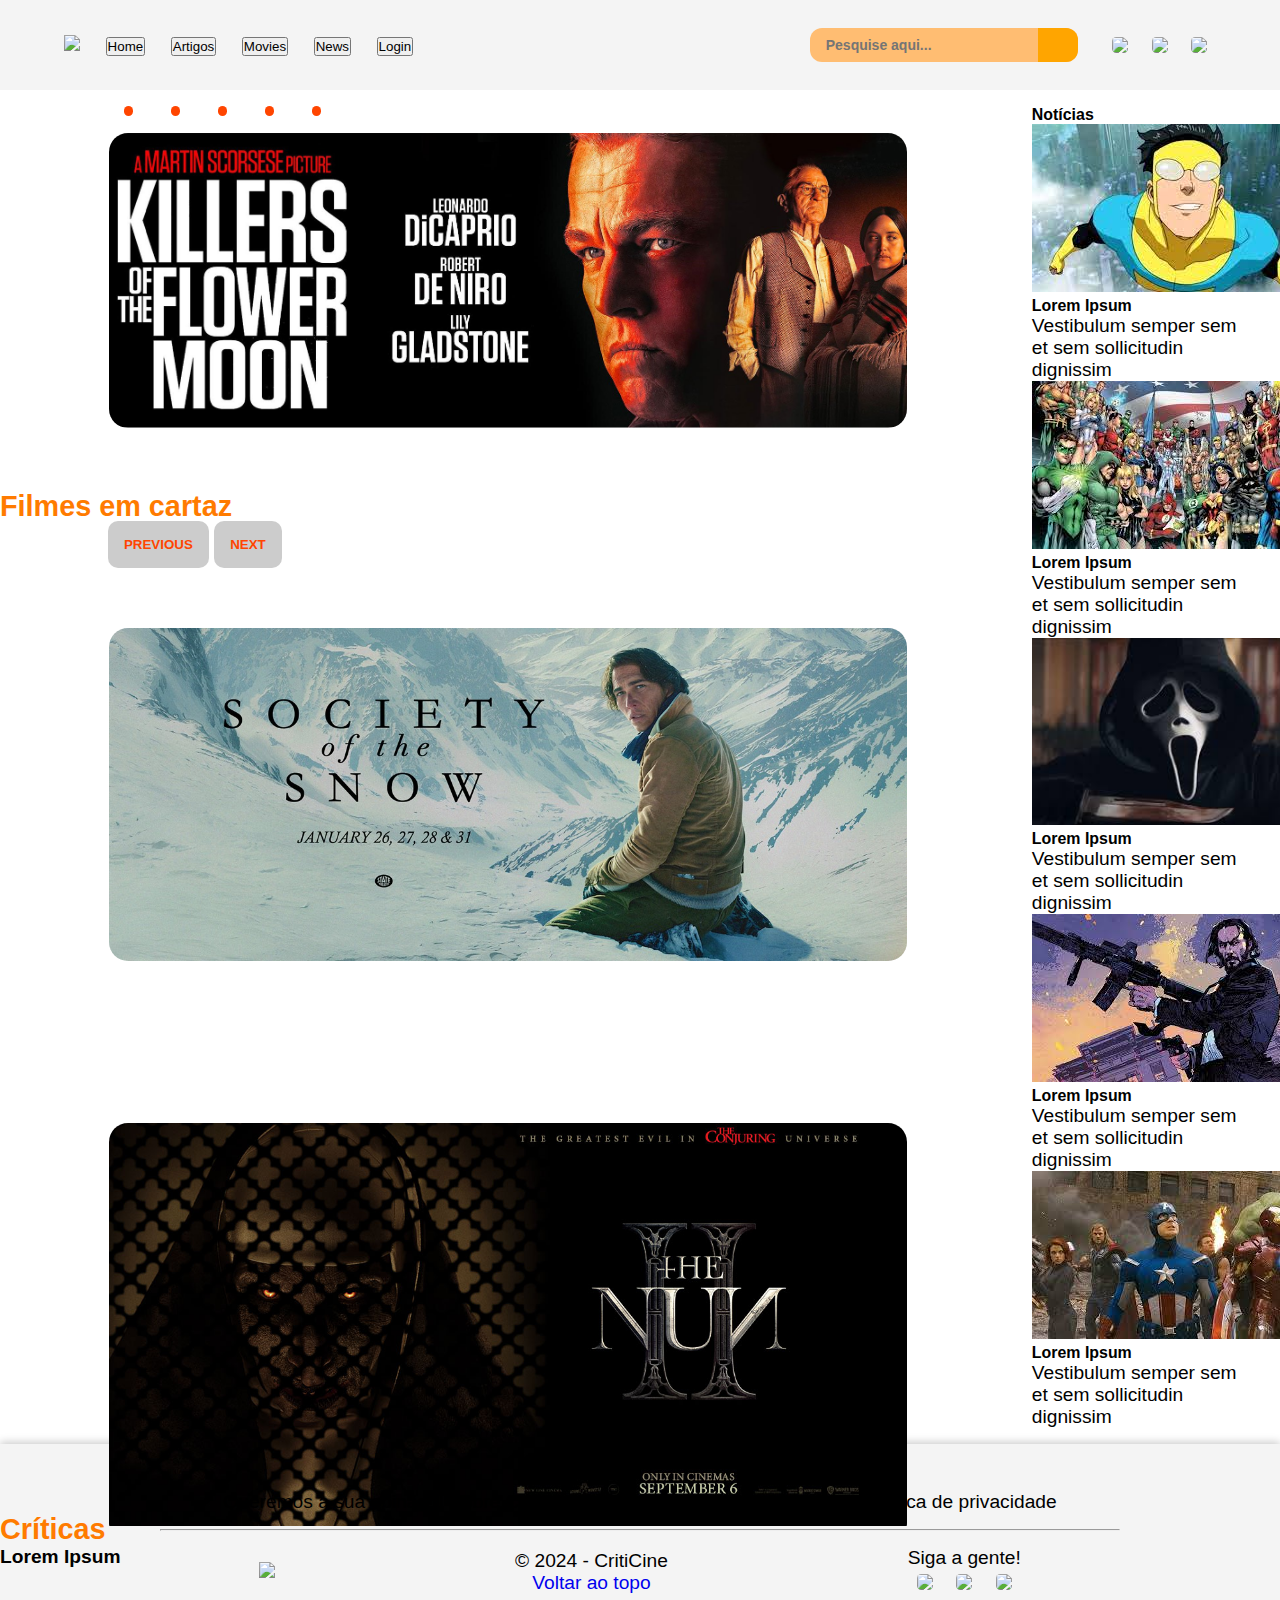
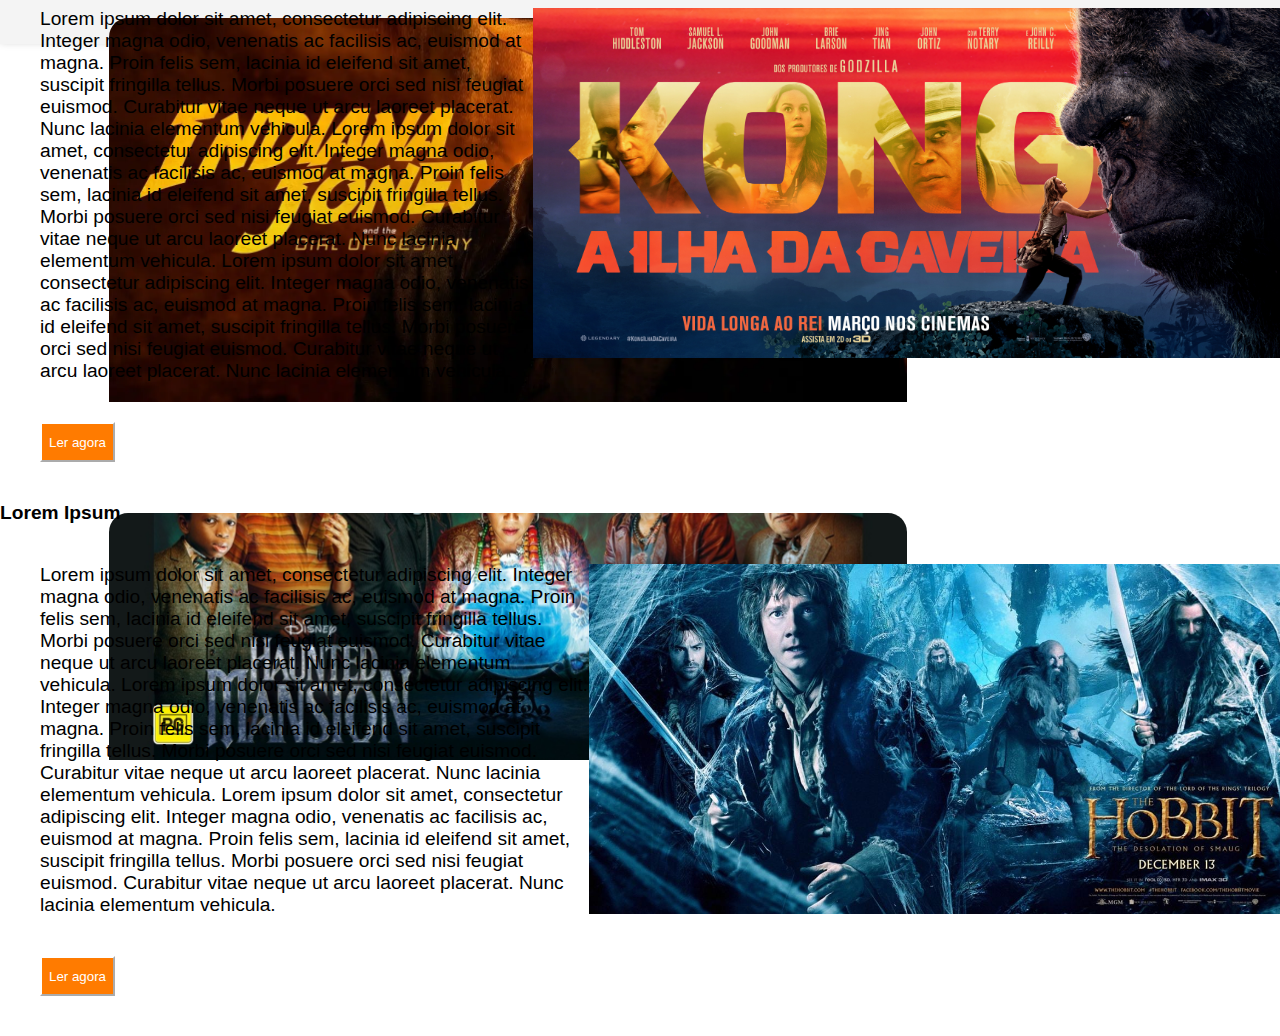
==== commit faa34661: "index atualizada" ====
--- a/index.html
+++ b/index.html
@@ -7,7 +7,8 @@
     <title>Home - Criticine</title>
     <link rel="stylesheet" href="css/style_header.css">
 
-    <link rel="icon" type="image/x-icon" href="../assets/images/favicon.png"></link>
+    <link rel="icon" type="image/x-icon" href="../assets/images/favicon.png">
+    </link>
 
     <!--CDN do Boostrap do CSS -->
     <link rel="stylesheet" href="https://stackpath.bootstrapcdn.com/bootstrap/4.1.3/css/bootstrap.min.css"
@@ -29,37 +30,44 @@
         <section class="header__flex">
             <section class="flex__1">
                 <div class="header__div_logo">
-                    <a href="#"><img src="assets/images/logo.png" class="header__div_logo--logo"></a>
+                    <a href="../index.html"><img src="../assets/images/logo.png" class="header__div_logo--logo"></a>
                 </div>
                 <!-- MENU SEM BOOSTRAP <nav>
-                    <a href="/index.html" class="header__nav--pages">Home</a>
-                    <a href="./articles.html" class="header__nav--pages">Artigos</a>
-                    <a href="./movies.html" class="header__nav--pages">Movies</a>
-                    <a href="#" class="header__nav--pages"><span class="span--laranja">News</span></a>
-                    <a href="./login.html" class="header__nav--pages">Login</a>
-                </nav> -->
+                        <a href="/index.html" class="header__nav--pages">Home</a>
+                        <a href="./articles.html" class="header__nav--pages">Artigos</a>
+                        <a href="./movies.html" class="header__nav--pages">Movies</a>
+                        <a href="#" class="header__nav--pages"><span class="span--laranja">News</span></a>
+                        <a href="./login.html" class="header__nav--pages">Login</a>
+                    </nav> -->
                 <!--MENU COM BOOSTRAP-->
                 <a href="#"><button type="button" class="btn btn-light btn-custom">Home</button></a>
-                <a href="pages/articles.html"><button type="button" class="btn btn-light btn-custom">Artigos</button></a>
-                <a href="pages/movies.html"><button type="button" class="btn btn-light btn-custom">Movies</button></a>
-                <a href="pages/news.html"><button type="button" class="btn btn-light btn-custom">News</button></a>
-                <a href="pages/login.html"><button type="button" class="btn btn-light btn-custom">Login</button></a>
+                <a href="/pages/articles.html"><button type="button"
+                        class="btn btn-light btn-custom">Artigos</button></a>
+                <a href="/pages/movies.html"><button type="button" class="btn btn-light btn-custom">Movies</button></a>
+                <a href="/pages/news.html"><button type="button" class="btn btn-light btn-custom">News</button></a>
+                <a href="/pages/login.html"><button type="button" class="btn btn-light btn-custom">Login</button></a>
+
             </section>
             <section class="flex__2">
-                <div class="header__search-box">
-                    <form action="pages/movies.html" method="get">
-                        <input type="text" name="search" autofocus required placeholder="Pesquise um Filme...">
-                        <button type="submit"><img
-                                src="[data-uri]"
-                                width="18px"></button>
+                <div class="api-form">
+                    <form class="search-box">
+                        <input name="pesquisa" placeholder="Pesquise aqui...">
+                        <button>
+                            <i class="fa-solid fa-film"></i>
+                        </button>
                     </form>
+                    <!-- <div class="list">
+                <div class="item-api">
+    
+                </div>
+              </div> -->
                 </div>
                 <div class="div_social-medias">
-                    <a href="https://www.facebook.com/"><img src="assets/images/logo_facebook.png"
+                    <a href="https://www.facebook.com/"><img src="../assets/images/logo_facebook.png"
                             class="social-medias"></a>
-                    <a href="https://www.instagram.com/"><img src="assets/images/logo_instagram.png"
+                    <a href="https://www.instagram.com/"><img src="../assets/images/logo_instagram.png"
                             class="social-medias"></a>
-                    <a href="https://twitter.com/"><img src="assets/images/logo_x.png" class="social-medias"></a>
+                    <a href="https://twitter.com/"><img src="../assets/images/logo_x.png" class="social-medias"></a>
                 </div>
             </section>
         </section>
@@ -67,83 +75,219 @@
     <main class="home-main">
         <section class="home-main--esquerda">
             <div class="home-main--esquerda--carousel">
-                <section class="carousel__index">
-                    <div id="carouselExampleIndicators" class="carousel slide" data-ride="carousel">
-                        <ol class="carousel-indicators">
-                            <li data-target="#carouselExampleIndicators" data-slide-to="0" class="active"></li>
-                            <li data-target="#carouselExampleIndicators" data-slide-to="1"></li>
-                            <li data-target="#carouselExampleIndicators" data-slide-to="2"></li>
-                        </ol>
-                        <div class="carousel-inner">
-                            <div class="carousel-item active">
-                                <img class="d-block w-100 imgs-carousel"
-                                    src="https://encrypted-tbn0.gstatic.com/images?q=tbn:ANd9GcQn7twMjBSdWVNmQtZvzzqv3UHJZrYEPr5MxA&usqp=CAU"
-                                    width="500px" alt="Primeiro Slide">
+                <div id="carouselExampleIndicators" class="carousel slide">
+                    <div class="carousel-indicators">
+                        <button type="button" data-bs-target="#carouselExampleIndicators" data-bs-slide-to="0"
+                            class="active" aria-current="true" aria-label="Slide 1"></button>
+                        <button type="button" data-bs-target="#carouselExampleIndicators" data-bs-slide-to="1"
+                            aria-label="Slide 2"></button>
+                        <button type="button" data-bs-target="#carouselExampleIndicators" data-bs-slide-to="2"
+                            aria-label="Slide 3"></button>
+                        <button type="button" data-bs-target="#carouselExampleIndicators" data-bs-slide-to="3"
+                            aria-label="Slide 4"></button>
+                        <button type="button" data-bs-target="#carouselExampleIndicators" data-bs-slide-to="4"
+                            aria-label="Slide 5"></button>
+                    </div>
+                    <div class="carousel-inner index-tamcarousel">
+                        <div class="carousel-item active">
+                            <img src="../assets/images/articles/Killers of the Flower Moon banner.jpg"
+                                class="d-block w-100" alt="killers of the moon banner" height="350px">
+                        </div>
+                        <div class="carousel-item">
+                            <img src="../assets/images/articles/SocietyoftheSnow_WebBanner.jpg" class="d-block w-100"
+                                alt="society of the snow" height="350px">
+                        </div>
+                        <div class="carousel-item">
+                            <img src="../assets/images/articles/the nun.jpg" id="nun" class="d-block w-100"
+                                alt="the nun II" height="350px">
+                        </div>
+                        <div class="carousel-item">
+                            <img src="../assets/images/articles/indiana-jones.jpg" id="indiana" class="d-block w-100"
+                                alt="indiana jones banner" height="350px">
+                        </div>
+                        <div class="carousel-item">
+                            <img src="../assets/images/articles/haunted mansion.jpg" id="haunted" class="d-block w-100"
+                                alt="haunted mansion" height="350px">
+                        </div>
+                    </div>
+                    <button class="carousel-control-prev" type="button" data-bs-target="#carouselExampleIndicators"
+                        data-bs-slide="prev">
+                        <!-- <span class="carousel-control-prev-icon" aria-hidden="true"></span> -->
+                        <span class="visually-hidden">Previous</span>
+                    </button>
+                    <button class="carousel-control-next" type="button" data-bs-target="#carouselExampleIndicators"
+                        data-bs-slide="next">
+                        <!-- <span class="carousel-control-next-icon" aria-hidden="true"></span> -->
+                        <span class="visually-hidden">Next</span>
+                    </button>
+                </div>
+
+            </div>
+            <div class="home-main--esquerda--filmes">
+                <h2 class="cor-dos-filmes-index">Filmes em cartaz</h2>
+                <div id="carouselExampleControls" class="carousel">
+                    <div class="carousel-inner">
+                        <div class="carousel-item active">
+                            <div class="barra_filmes">
+                                <div class="card" style="width: 14.5rem;" onclick="showChild('1')">
+                                    <div class="pag-movies-imagem pag-movies-imagem-1"></div>
+
+                                    <ul class="list-group list-group-flush" id="lista-de-films1">
+
+                                    </ul>
+
+                                </div>
+
+                                <div class="card" style="width: 14.5rem;" onclick="showChild('2')">
+                                    <div class="pag-movies-imagem pag-movies-imagem-2"></div>
+
+                                    <ul class="list-group list-group-flush" id="lista-de-films2">
+
+                                    </ul>
+
+                                </div>
+
+                                <div class="card" style="width: 14.5rem;" onclick="showChild('3')">
+                                    <div class="pag-movies-imagem pag-movies-imagem-3"></div>
+
+                                    <ul class="list-group list-group-flush" id="lista-de-films3">
+
+                                    </ul>
+
+                                </div>
+
+                                <div class="card" style="width: 14.5rem;" onclick="showChild('4')">
+                                    <div class="pag-movies-imagem pag-movies-imagem-4"></div>
+
+                                    <ul class="list-group list-group-flush" id="lista-de-films4">
+
+                                    </ul>
+
+                                </div>
+
+                                <div class="card" style="width: 14.5rem;" onclick="showChild('5')">
+                                    <div class="pag-movies-imagem pag-movies-imagem-5"></div>
+
+                                    <ul class="list-group list-group-flush" id="lista-de-films5">
+
+                                    </ul>
+
+                                </div>
+
+                                <div class="card" style="width: 14.5rem;" onclick="showChild('6')">
+                                    <div class="pag-movies-imagem pag-movies-imagem-6"></div>
+
+                                    <ul class="list-group list-group-flush" id="lista-de-films6">
+
+                                    </ul>
+
+                                </div>
+
                             </div>
-                            <div class="carousel-item">
-                                <img class="d-block w-100 imgs-carousel"
-                                    src="https://encrypted-tbn0.gstatic.com/images?q=tbn:ANd9GcTKYYtbiPfWNKW9i7-NzsSKrENii8k4ECOacM4tFkqqidGBrygSics8o1dBPrOXLdzEves&usqp=CAU"
-                                    width="500px" alt="Segundo Slide">
-                            </div>
-                            <div class="carousel-item">
-                                <img class="d-block w-100 imgs-carousel"
-                                    src="https://encrypted-tbn0.gstatic.com/images?q=tbn:ANd9GcTm4ouR0-r6ktL0d6t4fs6NAX5W2FgKovNYbXCismsGLGZkI_Di7Xmkh9rP7uBaL0SdGLo&usqp=CAU"
-                                    width="500px" alt="Terceiro Slide">
-                            </div>
-                        </div>
-                        <a class="carousel-control-prev" href="#carouselExampleIndicators" role="button"
-                            data-slide="prev">
-                            <span class="carousel-control-prev-icon" aria-hidden="true"></span>
-                            <span class="sr-only">Anterior</span>
-                        </a>
-                        <a class="carousel-control-next" href="#carouselExampleIndicators" role="button"
-                            data-slide="next">
-                            <span class="carousel-control-next-icon" aria-hidden="true"></span>
-                            <span class="sr-only">Próximo</span>
-                        </a>
-                    </div>
-                </section>
+                        </div>
+                        <div class="carousel-item">
             </div>
-            <div class="home-main--esquerda--filmes"></div>
-            <div class="home-main--esquerda--criticas"></div>
+            <div class="home-main--esquerda--criticas">
+                <h2 class="cor-das-criticas">Críticas</h2>
+                <h4>Lorem Ipsum</h4>
+                <div class="foto_com_img_index">
+                    <p>Lorem ipsum dolor sit amet, consectetur adipiscing elit. Integer magna odio, venenatis ac
+                        facilisis
+                        ac, euismod at magna. Proin felis sem, lacinia id eleifend sit amet, suscipit fringilla tellus.
+                        Morbi posuere orci sed nisi feugiat euismod. Curabitur vitae neque ut arcu laoreet placerat.
+                        Nunc lacinia elementum vehicula. Lorem ipsum dolor sit amet, consectetur adipiscing elit.
+                        Integer magna odio, venenatis ac facilisis ac, euismod at magna. Proin felis sem, lacinia id
+                        eleifend sit amet, suscipit fringilla tellus. Morbi posuere orci sed nisi feugiat euismod.
+                        Curabitur vitae neque ut arcu laoreet placerat. Nunc lacinia elementum vehicula. Lorem ipsum
+                        dolor sit amet, consectetur adipiscing elit. Integer magna odio, venenatis ac facilisis ac,
+                        euismod at magna. Proin felis sem, lacinia id eleifend sit amet, suscipit fringilla tellus.
+                        Morbi posuere orci sed nisi feugiat euismod. Curabitur vitae neque ut arcu laoreet placerat.
+                        Nunc lacinia elementum vehicula.</p>
+                    <img src="assets/images/kong index.jpg" id="img-das-criticas1" height="350">
+                </div>
+                <button class="botão-criticas">Ler agora</button>
+                <h4>Lorem Ipsum</h4>
+                <div class="foto_com_img_index2">
+                    <p>Lorem ipsum dolor sit amet, consectetur adipiscing elit. Integer magna odio, venenatis ac
+                        facilisis
+                        ac, euismod at magna. Proin felis sem, lacinia id eleifend sit amet, suscipit fringilla tellus.
+                        Morbi posuere orci sed nisi feugiat euismod. Curabitur vitae neque ut arcu laoreet placerat.
+                        Nunc lacinia elementum vehicula. Lorem ipsum dolor sit amet, consectetur adipiscing elit.
+                        Integer magna odio, venenatis ac facilisis ac, euismod at magna. Proin felis sem, lacinia id
+                        eleifend sit amet, suscipit fringilla tellus. Morbi posuere orci sed nisi feugiat euismod.
+                        Curabitur vitae neque ut arcu laoreet placerat. Nunc lacinia elementum vehicula. Lorem ipsum
+                        dolor sit amet, consectetur adipiscing elit. Integer magna odio, venenatis ac facilisis ac,
+                        euismod at magna. Proin felis sem, lacinia id eleifend sit amet, suscipit fringilla tellus.
+                        Morbi posuere orci sed nisi feugiat euismod. Curabitur vitae neque ut arcu laoreet placerat.
+                        Nunc lacinia elementum vehicula.</p>
+                    <img src="assets/images/hobbit index.jpg" id="img-das-criticas2" height="350">
+                </div>
+                <button class="botão-criticas2">Ler agora</button>
+            </div>
         </section>
         <section class="home-main--direita">
-
+            <h5>Notícias</h5>
+            <img src="/assets/images/invencivel index.jpeg" id="invencivel">
+            <h5>Lorem Ipsum</h5>
+            <p>Vestibulum semper sem et sem sollicitudin dignissim</p>
+            <img src="/assets/images/liga index.jpeg" id="liga">
+            <h5>Lorem Ipsum</h5>
+            <p>Vestibulum semper sem et sem sollicitudin dignissim</p>
+            <img src="/assets/images/panico index.jpeg" id="panico" width="300px">
+            <h5>Lorem Ipsum</h5>
+            <p>Vestibulum semper sem et sem sollicitudin dignissim</p>
+            <img src="/assets/images/john index.jpeg" id="john">
+            <h5>Lorem Ipsum</h5>
+            <p>Vestibulum semper sem et sem sollicitudin dignissim</p>
+            <img src="/assets/images/vingadores index.jpeg" id="vingadores">
+            <h5>Lorem Ipsum</h5>
+            <p>Vestibulum semper sem et sem sollicitudin dignissim</p>
+    </main>
+    
+    <footer>
+        <section class="footer__flex">
+            <section class="footer__flex--1">Queremos a sua opinão! | Sobre CritiCine | Contato | Termos e
+                condições |
+                Política de privacidade</section>
+            <hr>
+            <section class="footer__flex--2">
+                <div class="flex--2--1"><img src="/Assets/images/logo.png" class="header__div_logo--logo"></div>
+                <div class="flex--2--2">
+                    <div>&copy; 2024 - CritiCine</div>
+                    <div><a href="#voltar" class="voltar"><span class="span--laranja">Voltar ao topo</span></a>
+                    </div>
+                </div>
+                <div class="flex--2--3">
+                    <div>Siga a gente!</div>
+                    <div>
+                        <div class="div_social-medias">
+                            <a href="https://www.facebook.com/"><img src="/Assets/images/logo_facebook.png"
+                                    class="social-medias"></a>
+                            <a href="https://www.instagram.com/"><img src="/Assets/images/logo_instagram.png"
+                                    class="social-medias"></a>
+                            <a href="https://twitter.com/"><img src="/Assets/images/logo_x.png"
+                                    class="social-medias"></a>
+                        </div>
+                    </div>
+                </div>
+            </section>
         </section>
-    </main>
-        <footer>
-            <section class="footer__flex">
-                <section class="footer__flex--1">Queremos a sua opinão! | Sobre CritiCine | Contato | Termos e
-                    condições |
-                    Política de privacidade</section>
-                <hr>
-                <section class="footer__flex--2">
-                    <div class="flex--2--1"><img src="/Assets/images/logo.png" class="header__div_logo--logo"></div>
-                    <div class="flex--2--2">
-                        <div>&copy; 2024 - CritiCine</div>
-                        <div><a href="#voltar" class="voltar"><span class="span--laranja">Voltar ao topo</span></a>
-                        </div>
-                    </div>
-                    <div class="flex--2--3">
-                        <div>Siga a gente!</div>
-                        <div>
-                            <div class="div_social-medias">
-                                <a href="https://www.facebook.com/"><img src="/Assets/images/logo_facebook.png"
-                                        class="social-medias"></a>
-                                <a href="https://www.instagram.com/"><img src="/Assets/images/logo_instagram.png"
-                                        class="social-medias"></a>
-                                <a href="https://twitter.com/"><img src="/Assets/images/logo_x.png"
-                                        class="social-medias"></a>
-                            </div>
-                        </div>
-                    </div>
-                </section>
-            </section>
-        </footer>
-        <script src="https://stackpath.bootstrapcdn.com/bootstrap/4.1.3/js/bootstrap.min.js"
-            integrity="sha384-ChfqqxuZUCnJSK3+MXmPNIyE6ZbWh2IMqE241rYiqJxyMiZ6OW/JmZQ5stwEULTy"
-            crossorigin="anonymous"></script>
-<script src="js/api.js"></script>
+    </footer>
+    <script src="https://stackpath.bootstrapcdn.com/bootstrap/4.1.3/js/bootstrap.min.js"
+        integrity="sha384-ChfqqxuZUCnJSK3+MXmPNIyE6ZbWh2IMqE241rYiqJxyMiZ6OW/JmZQ5stwEULTy"
+        crossorigin="anonymous"></script>
+    <script src="js/api.js"></script>
+    <script src="https://stackpath.bootstrapcdn.com/bootstrap/4.1.3/js/bootstrap.min.js"
+        integrity="sha384-ChfqqxuZUCnJSK3+MXmPNIyE6ZbWh2IMqE241rYiqJxyMiZ6OW/JmZQ5stwEULTy"
+        crossorigin="anonymous"></script>
+    <script src="../js/api.js"></script>
+    <script src="../js/articles.js"></script>
+    <script src="https://cdn.jsdelivr.net/npm/@popperjs/core@2.11.8/dist/umd/popper.min.js"
+        integrity="sha384-I7E8VVD/ismYTF4hNIPjVp/Zjvgyol6VFvRkX/vR+Vc4jQkC+hVqc2pM8ODewa9r"
+        crossorigin="anonymous"></script>
+    <script src="https://cdn.jsdelivr.net/npm/bootstrap@5.3.2/dist/js/bootstrap.min.js"
+        integrity="sha384-BBtl+eGJRgqQAUMxJ7pMwbEyER4l1g+O15P+16Ep7Q9Q+zqX6gSbd85u4mG4QzX+"
+        crossorigin="anonymous"></script>
 </body>
 
 </html>--- a/css/style_header.css
+++ b/css/style_header.css
@@ -25,6 +25,7 @@
 ::-webkit-scrollbar {
     background-color: rgb(238, 238, 238);
     color: #000000;
+    width: 0.8vw;
 }
 
 ::-webkit-scrollbar-corner {
@@ -48,7 +49,7 @@
     top: 0px;
     max-width: 100vw;
     min-width: 800px;
-    height: 100px;
+    height: 90px;
     justify-content: center;
     position: sticky;
     box-sizing: border-box;
@@ -187,81 +188,151 @@
 .social-medias {
     width: 1.5rem;
     margin: 0.25rem 0.5rem 0rem;
-    border-radius: 25%;
     text-decoration: none;
     border: 1px solid transparent;
     border-radius: 30%;
 
 }
-
 /* Página index */
 
-.home-main {
+.home-main{
     display: flex;
     flex-flow: row nowrap;
     height: auto;
     width: 99.2vw;
 }
-
 .home-main--esquerda {
     width: 80%;
     height: auto;
     display: flex;
     flex-flow: column nowrap;
 }
-
-.home-main--esquerda--carousel {
+.home-main--esquerda--carousel{
     display: grid;
-    height: 350px;
+    height: 400px;
     width: 100%;
     justify-content: center;
     align-items: center;
     
 }
-
-.home-main--esquerda--filmes {
-    height: 500px;
-}
-
-.home-main--esquerda--criticas {
-    height: 500px;
-}
-
+.home-main--esquerda--filmes{
+    height: auto;
+}
+.cor-dos-filmes-index{
+    color: #ff7b00;
+}
+.cor-das-criticas{
+    color: #ff7b00;
+}
+.botão-criticas{
+    height: 40px;
+    width: 75px;
+    background-color: #ff7b00;
+    color: white;
+    border-color: white;
+    margin-left: 40px;
+    margin-bottom: 40px;
+}
+.botão-criticas2{
+    height: 40px;
+    width: 75px;
+    background-color: #ff7b00;
+    color: white;
+    border-color: white;
+    margin-left: 40px;
+    margin-bottom: 40px;
+}
+.home-main--esquerda--criticas{
+    height: auto;
+}
+.foto_com_img_index{
+display: flex;
+width: 1250px;
+margin: 40px;
+}
+.foto_com_img_index2{
+    display: flex;
+    width: 1250px;
+    margin: 40px;
+}
+.img-das-criticas1{
+ width: 450px;
+ height: 350px;
+}
+.img-das-criticas2{
+
+}
 .home-main--direita {
     width: 20%;
-
+    padding: 1rem ;
 }
 
 .carousel__index {
     width: 55vw;
-    height: 300px;
-}
-
+    height: 400px;
+}
+.index-tamcarousel{
+    width: 800px;
+    height: 400px;
+}
 .imgs-carousel {
     width: 100%;
-    height: 300px;
+    height: 400px;
     border-radius: 20px;
 }
-
+.d-block {     border: 1px solid transparent;     border-radius: 20px;     max-height: 400px; }
 /* Página movies */
 
 #movies-main {
-    display: grid;
-    grid-template-rows: 200px auto;
-    grid-template-areas:
-        "slide"
-        "topicos";
+    display: flex;
+    flex-flow: column nowrap;
+    height: auto;
+    padding: 1em 1em;
+    gap: 3em;
+    width: 99.2vw;
 
 }
 
 #movies-main__slide {
-    grid-area: slide;
-
+    width: 100%;
+}
+.d-block {
+    border: 1px solid transparent;
+    border-radius: 20px;
+    max-height: 495px;
 }
 
 #movies-main__topicos {
-    grid-area: topicos;
-
+    flex-flow: column nowrap;
+    height: auto;
+    padding: 0 5em;
+}
+
+.topicos--nomes {
+    color: #FF9D29;
+}
+
+.topicos {
+    display: flex;
+    flex-flow: column nowrap;
+    gap: 15px;
+    height:390px;
+    width: 100%;
+}
+#carouselExampleControls {
+    height: 350px;
+}
+
+.card {
+margin: 0 0.5em;
+box-shadow: 2px 6px 8px 0 rgba(22, 22, 26, 0.18);
+border: none;
+}
+.carousel-control-prev,
+.carousel-control-next {
+
+top: 50%;
+transform: translateY(-0%);
 }
 
 /* Página news */
@@ -724,10 +795,12 @@
 .carousel-control-prev {
     background: transparent;
     border: none; 
+    height: 100%;
 }
 .carousel-control-next {
     background: transparent;
     border: none; 
+    height: 100%;
 }
 .visually-hidden {
     color: orangered;
@@ -1368,7 +1441,6 @@
     height: 100px;
     background-image: linear-gradient(to bottom, #FFA944, rgb(248, 118, 67));
     align-items: center;
-    gap: 5%;
     justify-content: center;
     color: white;
 
@@ -1376,7 +1448,7 @@
 
 .cadastro-anuncio--1 {
     padding-top: 0.5rem;
-    width: 400px;
+    width: 375px;
     height: auto;
     font-size: x-large;
 
@@ -1384,6 +1456,11 @@
 
 .cadastro-anuncio--1 p {
     height: 100%;
+
+}
+.cadastro-anuncio--2 {
+    width: 375px;
+    text-align: center;
 
 }
 
@@ -1479,7 +1556,6 @@
     scale: 1.05;
 
 }
-
 /* #form-login--div input:focus {
     form-login {
         scale: 1.01;
@@ -1518,6 +1594,8 @@
 
 .criar-conta--a:hover {
     font-size: 1.3rem;
+    text-decoration: none;
+    color: white;
 }
 
 /* -------------- FOOTER -------------- */
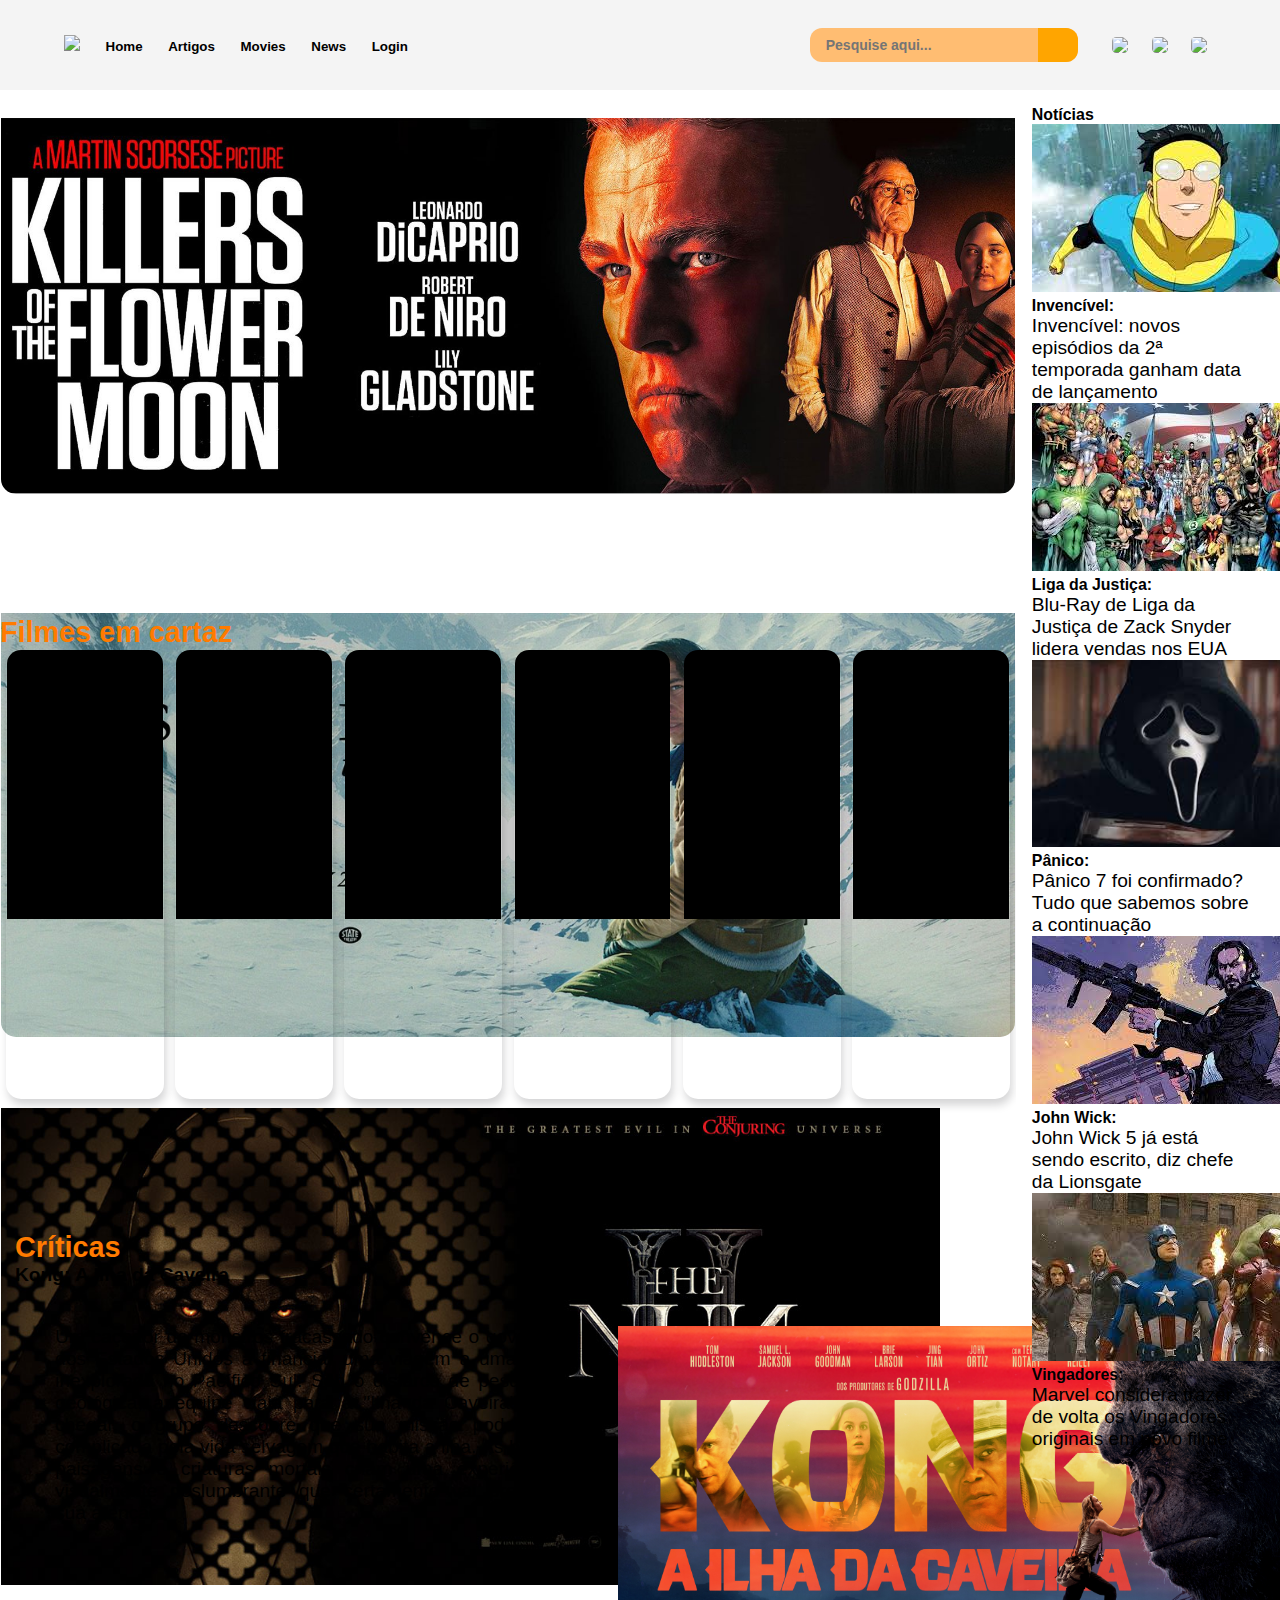
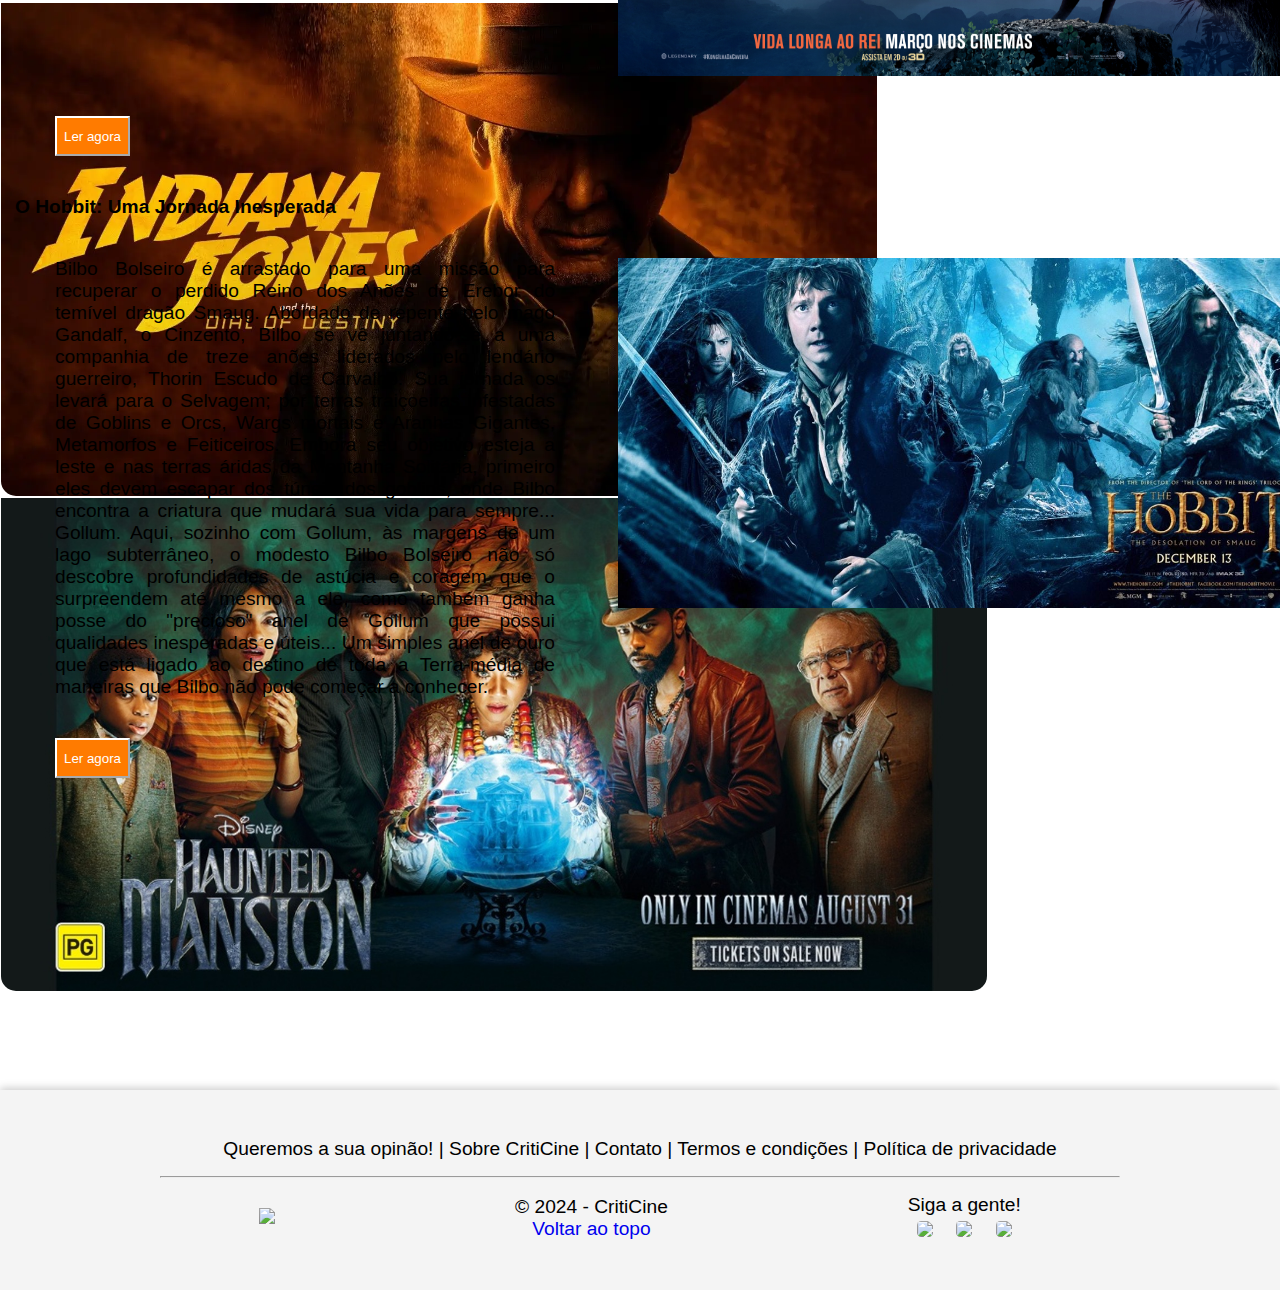
==== commit c499b72b: "index finalizado" ====
--- a/index.html
+++ b/index.html
@@ -14,6 +14,9 @@
     <link rel="stylesheet" href="https://stackpath.bootstrapcdn.com/bootstrap/4.1.3/css/bootstrap.min.css"
         integrity="sha384-MCw98/SFnGE8fJT3GXwEOngsV7Zt27NXFoaoApmYm81iuXoPkFOJwJ8ERdknLPMO" crossorigin="anonymous">
 
+    <!-- Icons -->
+    <script src="https://kit.fontawesome.com/590d27de59.js" crossorigin="anonymous"></script>
+
 
     <!--CDN do JQUERY-->
     <script src="https://code.jquery.com/jquery-3.3.1.slim.min.js"
@@ -25,31 +28,47 @@
 </head>
 
 <body>
-
+    <div id="child">
+        <div class="child-fechar" onclick="hideChild()"><img src="../assets/images/icone-fermer-et-x-rouge.png"
+                alt="fechar" width="25px"></div>
+        <div class="child-logo"><img class="child-logo--img" src="../assets/images/favicon.png"
+                alt="Logo CritiCine - CC" width="60px" height="60px"></div>
+        <div class="child-class">
+            <div id="child-foto">
+
+            </div>
+            <div id="child-conteudo">
+                <ul id="child-conteudo--ul">
+
+                </ul>
+            </div>
+
+        </div>
+
+    </div>
     <header class="header">
         <section class="header__flex">
             <section class="flex__1">
                 <div class="header__div_logo">
-                    <a href="../index.html"><img src="../assets/images/logo.png" class="header__div_logo--logo"></a>
-                </div>
-                <!-- MENU SEM BOOSTRAP <nav>
-                        <a href="/index.html" class="header__nav--pages">Home</a>
-                        <a href="./articles.html" class="header__nav--pages">Artigos</a>
-                        <a href="./movies.html" class="header__nav--pages">Movies</a>
-                        <a href="#" class="header__nav--pages"><span class="span--laranja">News</span></a>
-                        <a href="./login.html" class="header__nav--pages">Login</a>
-                    </nav> -->
-                <!--MENU COM BOOSTRAP-->
-                <a href="#"><button type="button" class="btn btn-light btn-custom">Home</button></a>
-                <a href="/pages/articles.html"><button type="button"
+                    <a href="index.html"><img src="../assets/images/logo.png" class="header__div_logo--logo"></a>
+                </div>
+
+                <a id="header-link-home" href="#"><button type="button"
+                        class="btn btn-light btn-custom">Home</button></a>
+                <button type="button" id="header-botao-abrir" onclick="f_header_abrir()">></button>
+                <a id="header-link-artigos" href="../pages/articles.html"><button type="button"
                         class="btn btn-light btn-custom">Artigos</button></a>
-                <a href="/pages/movies.html"><button type="button" class="btn btn-light btn-custom">Movies</button></a>
-                <a href="/pages/news.html"><button type="button" class="btn btn-light btn-custom">News</button></a>
-                <a href="/pages/login.html"><button type="button" class="btn btn-light btn-custom">Login</button></a>
-
+                <a id="header-link-movies" href="../pages/movies.html"><button type="button"
+                        class="btn btn-light btn-custom">Movies</button></a>
+                <a id="header-link-news" href="../pages/news.html"><button type="button"
+                        class="btn btn-light btn-custom">News</button></a>
+                <a id="header-link-login" href="../pages/login.html"><button type="button"
+                        class="btn btn-light btn-custom">Login</button></a>
+                <button type="button" id="header-botao-fechar" onclick="f_header_fechar()">
+                </button>
             </section>
             <section class="flex__2">
-                <div class="api-form">
+                <div class="api-form" id="search-box_header">
                     <form class="search-box">
                         <input name="pesquisa" placeholder="Pesquise aqui...">
                         <button>
@@ -76,44 +95,34 @@
         <section class="home-main--esquerda">
             <div class="home-main--esquerda--carousel">
                 <div id="carouselExampleIndicators" class="carousel slide">
-                    <div class="carousel-indicators">
-                        <button type="button" data-bs-target="#carouselExampleIndicators" data-bs-slide-to="0"
-                            class="active" aria-current="true" aria-label="Slide 1"></button>
-                        <button type="button" data-bs-target="#carouselExampleIndicators" data-bs-slide-to="1"
-                            aria-label="Slide 2"></button>
-                        <button type="button" data-bs-target="#carouselExampleIndicators" data-bs-slide-to="2"
-                            aria-label="Slide 3"></button>
-                        <button type="button" data-bs-target="#carouselExampleIndicators" data-bs-slide-to="3"
-                            aria-label="Slide 4"></button>
-                        <button type="button" data-bs-target="#carouselExampleIndicators" data-bs-slide-to="4"
-                            aria-label="Slide 5"></button>
-                    </div>
-                    <div class="carousel-inner index-tamcarousel">
+
+                    <div class="carousel-inner">
+                        <div></div>
                         <div class="carousel-item active">
                             <img src="../assets/images/articles/Killers of the Flower Moon banner.jpg"
-                                class="d-block w-100" alt="killers of the moon banner" height="350px">
+                                class="d-block w-100" alt="killers of the moon banner">
                         </div>
                         <div class="carousel-item">
                             <img src="../assets/images/articles/SocietyoftheSnow_WebBanner.jpg" class="d-block w-100"
-                                alt="society of the snow" height="350px">
+                                alt="society of the snow">
                         </div>
                         <div class="carousel-item">
                             <img src="../assets/images/articles/the nun.jpg" id="nun" class="d-block w-100"
-                                alt="the nun II" height="350px">
+                                alt="the nun II">
                         </div>
                         <div class="carousel-item">
                             <img src="../assets/images/articles/indiana-jones.jpg" id="indiana" class="d-block w-100"
-                                alt="indiana jones banner" height="350px">
+                                alt="indiana jones banner">
                         </div>
                         <div class="carousel-item">
                             <img src="../assets/images/articles/haunted mansion.jpg" id="haunted" class="d-block w-100"
-                                alt="haunted mansion" height="350px">
+                                alt="haunted mansion">
                         </div>
                     </div>
                     <button class="carousel-control-prev" type="button" data-bs-target="#carouselExampleIndicators"
                         data-bs-slide="prev">
                         <!-- <span class="carousel-control-prev-icon" aria-hidden="true"></span> -->
-                        <span class="visually-hidden">Previous</span>
+                        <span class="visually-hidden">Prev</span>
                     </button>
                     <button class="carousel-control-next" type="button" data-bs-target="#carouselExampleIndicators"
                         data-bs-slide="next">
@@ -129,55 +138,55 @@
                     <div class="carousel-inner">
                         <div class="carousel-item active">
                             <div class="barra_filmes">
-                                <div class="card" style="width: 14.5rem;" onclick="showChild('1')">
-                                    <div class="pag-movies-imagem pag-movies-imagem-1"></div>
-
-                                    <ul class="list-group list-group-flush" id="lista-de-films1">
-
-                                    </ul>
-
-                                </div>
-
-                                <div class="card" style="width: 14.5rem;" onclick="showChild('2')">
-                                    <div class="pag-movies-imagem pag-movies-imagem-2"></div>
-
-                                    <ul class="list-group list-group-flush" id="lista-de-films2">
-
-                                    </ul>
-
-                                </div>
-
-                                <div class="card" style="width: 14.5rem;" onclick="showChild('3')">
-                                    <div class="pag-movies-imagem pag-movies-imagem-3"></div>
-
-                                    <ul class="list-group list-group-flush" id="lista-de-films3">
-
-                                    </ul>
-
-                                </div>
-
-                                <div class="card" style="width: 14.5rem;" onclick="showChild('4')">
-                                    <div class="pag-movies-imagem pag-movies-imagem-4"></div>
-
-                                    <ul class="list-group list-group-flush" id="lista-de-films4">
-
-                                    </ul>
-
-                                </div>
-
-                                <div class="card" style="width: 14.5rem;" onclick="showChild('5')">
-                                    <div class="pag-movies-imagem pag-movies-imagem-5"></div>
-
-                                    <ul class="list-group list-group-flush" id="lista-de-films5">
-
-                                    </ul>
-
-                                </div>
-
-                                <div class="card" style="width: 14.5rem;" onclick="showChild('6')">
-                                    <div class="pag-movies-imagem pag-movies-imagem-6"></div>
-
-                                    <ul class="list-group list-group-flush" id="lista-de-films6">
+                                <div class="card" style="width: 11.5rem; height:450px;" onclick="showChild('1')">
+                                    <div class="pag-movies-imagem pag-movies-imagem-1" style="height: 60%;"></div>
+
+                                    <ul class="list-group list-group-flush" id="lista-de-films1" style="height: 40%;">
+
+                                    </ul>
+
+                                </div>
+
+                                <div class="card" style="width: 11.5rem; height:450px;" onclick="showChild('2')">
+                                    <div class="pag-movies-imagem pag-movies-imagem-2" style="height: 60%;"></div>
+
+                                    <ul class="list-group list-group-flush" id="lista-de-films2" style="height: 40%;">
+
+                                    </ul>
+
+                                </div>
+
+                                <div class="card" style="width: 11.5rem; height:450px;" onclick="showChild('3')">
+                                    <div class="pag-movies-imagem pag-movies-imagem-3" style="height: 60%;"></div>
+
+                                    <ul class="list-group list-group-flush" id="lista-de-films3" style="height: 40%;">
+
+                                    </ul>
+
+                                </div>
+
+                                <div class="card" style="width: 11.5rem; height:450px;" onclick="showChild('4')">
+                                    <div class="pag-movies-imagem pag-movies-imagem-4" style="height: 60%;"></div>
+
+                                    <ul class="list-group list-group-flush" id="lista-de-films4" style="height: 40%;">
+
+                                    </ul>
+
+                                </div>
+
+                                <div class="card" style="width: 11.5rem; height:450px;" onclick="showChild('5')">
+                                    <div class="pag-movies-imagem pag-movies-imagem-5" style="height: 60%;"></div>
+
+                                    <ul class="list-group list-group-flush" id="lista-de-films5" style="height: 40%;">
+
+                                    </ul>
+
+                                </div>
+
+                                <div class="card" style="width: 11.5rem; height:450px;" onclick="showChild('6')">
+                                    <div class="pag-movies-imagem pag-movies-imagem-6" style="height: 60%;"></div>
+
+                                    <ul class="list-group list-group-flush" id="lista-de-films6" style="height: 40%;">
 
                                     </ul>
 
@@ -185,73 +194,73 @@
 
                             </div>
                         </div>
-                        <div class="carousel-item">
-            </div>
+                    </div>
+                </div>
+            </div>
+
             <div class="home-main--esquerda--criticas">
                 <h2 class="cor-das-criticas">Críticas</h2>
-                <h4>Lorem Ipsum</h4>
+                <h4>Kong: A Ilha da Caveira</h4>
                 <div class="foto_com_img_index">
-                    <p>Lorem ipsum dolor sit amet, consectetur adipiscing elit. Integer magna odio, venenatis ac
-                        facilisis
-                        ac, euismod at magna. Proin felis sem, lacinia id eleifend sit amet, suscipit fringilla tellus.
-                        Morbi posuere orci sed nisi feugiat euismod. Curabitur vitae neque ut arcu laoreet placerat.
-                        Nunc lacinia elementum vehicula. Lorem ipsum dolor sit amet, consectetur adipiscing elit.
-                        Integer magna odio, venenatis ac facilisis ac, euismod at magna. Proin felis sem, lacinia id
-                        eleifend sit amet, suscipit fringilla tellus. Morbi posuere orci sed nisi feugiat euismod.
-                        Curabitur vitae neque ut arcu laoreet placerat. Nunc lacinia elementum vehicula. Lorem ipsum
-                        dolor sit amet, consectetur adipiscing elit. Integer magna odio, venenatis ac facilisis ac,
-                        euismod at magna. Proin felis sem, lacinia id eleifend sit amet, suscipit fringilla tellus.
-                        Morbi posuere orci sed nisi feugiat euismod. Curabitur vitae neque ut arcu laoreet placerat.
-                        Nunc lacinia elementum vehicula.</p>
-                    <img src="assets/images/kong index.jpg" id="img-das-criticas1" height="350">
+                    <p style="width: 40%;">Um caçador de monstros fracassado convence o governo
+                        dos Estados Unidos a financiar uma viagem a uma ilha inexplorada no Pacífico Sul. Sob o disfarce
+                        de pesquisa geológica, a equipe viaja para a "Ilha da Caveira". Ao chegar, o grupo descobre que
+                        sua missão pode ser complicada pela vida selvagem que habita a ilha. As belas paisagens e
+                        criaturas mortais criam uma experiência visualmente deslumbrante que certamente vai prender sua
+                        atenção.</p>
+                    <img src="../assets/images/kong index.jpg" id="img-das-criticas1"
+                        height="350px" width="55%">
                 </div>
                 <button class="botão-criticas">Ler agora</button>
-                <h4>Lorem Ipsum</h4>
+                <h4>O Hobbit: Uma Jornada Inesperada</h4>
+
                 <div class="foto_com_img_index2">
-                    <p>Lorem ipsum dolor sit amet, consectetur adipiscing elit. Integer magna odio, venenatis ac
-                        facilisis
-                        ac, euismod at magna. Proin felis sem, lacinia id eleifend sit amet, suscipit fringilla tellus.
-                        Morbi posuere orci sed nisi feugiat euismod. Curabitur vitae neque ut arcu laoreet placerat.
-                        Nunc lacinia elementum vehicula. Lorem ipsum dolor sit amet, consectetur adipiscing elit.
-                        Integer magna odio, venenatis ac facilisis ac, euismod at magna. Proin felis sem, lacinia id
-                        eleifend sit amet, suscipit fringilla tellus. Morbi posuere orci sed nisi feugiat euismod.
-                        Curabitur vitae neque ut arcu laoreet placerat. Nunc lacinia elementum vehicula. Lorem ipsum
-                        dolor sit amet, consectetur adipiscing elit. Integer magna odio, venenatis ac facilisis ac,
-                        euismod at magna. Proin felis sem, lacinia id eleifend sit amet, suscipit fringilla tellus.
-                        Morbi posuere orci sed nisi feugiat euismod. Curabitur vitae neque ut arcu laoreet placerat.
-                        Nunc lacinia elementum vehicula.</p>
-                    <img src="assets/images/hobbit index.jpg" id="img-das-criticas2" height="350">
+                    <p style="width: 40%; text-justify: justify;"> Bilbo Bolseiro é arrastado para uma missão para
+                        recuperar o perdido Reino dos Anões de Erebor do temível dragão Smaug. Abordado de repente pelo
+                        mago Gandalf, o Cinzento, Bilbo se vê juntando-se a uma companhia de treze anões liderados pelo
+                        lendário guerreiro, Thorin Escudo de Carvalho. Sua jornada os levará para o Selvagem; por terras
+                        traiçoeiras infestadas de Goblins e Orcs, Wargs mortais e Aranhas Gigantes, Metamorfos e
+                        Feiticeiros. Embora seu objetivo esteja a leste e nas terras áridas da Montanha Solitária,
+                        primeiro eles devem escapar dos túneis dos goblins, onde Bilbo encontra a criatura que mudará
+                        sua vida para sempre... Gollum. Aqui, sozinho com Gollum, às margens de um lago subterrâneo, o
+                        modesto Bilbo Bolseiro não só descobre profundidades de astúcia e coragem que o surpreendem até
+                        mesmo a ele, como também ganha posse do "precioso" anel de Gollum que possui qualidades
+                        inesperadas e úteis... Um simples anel de ouro que está ligado ao destino de toda a Terra-média
+                        de maneiras que Bilbo não pode começar a conhecer.</p>
+                    <img src="../assets/images/hobbit index.jpg" id="img-das-criticas2"
+                        height="350" width="55%">
                 </div>
                 <button class="botão-criticas2">Ler agora</button>
+
             </div>
         </section>
         <section class="home-main--direita">
             <h5>Notícias</h5>
-            <img src="/assets/images/invencivel index.jpeg" id="invencivel">
-            <h5>Lorem Ipsum</h5>
-            <p>Vestibulum semper sem et sem sollicitudin dignissim</p>
-            <img src="/assets/images/liga index.jpeg" id="liga">
-            <h5>Lorem Ipsum</h5>
-            <p>Vestibulum semper sem et sem sollicitudin dignissim</p>
-            <img src="/assets/images/panico index.jpeg" id="panico" width="300px">
-            <h5>Lorem Ipsum</h5>
-            <p>Vestibulum semper sem et sem sollicitudin dignissim</p>
-            <img src="/assets/images/john index.jpeg" id="john">
-            <h5>Lorem Ipsum</h5>
-            <p>Vestibulum semper sem et sem sollicitudin dignissim</p>
-            <img src="/assets/images/vingadores index.jpeg" id="vingadores">
-            <h5>Lorem Ipsum</h5>
-            <p>Vestibulum semper sem et sem sollicitudin dignissim</p>
+            <img src="../assets/images/invencivel index.jpeg" id="invencivel">
+            <h5>Invencível:</h5>
+            <p>Invencível: novos episódios da 2ª temporada ganham data de lançamento</p>
+            <img src="../assets/images/liga index.jpeg" id="liga">
+            <h5>Liga da Justiça:</h5>
+            <p>Blu-Ray de Liga da Justiça de Zack Snyder lidera vendas nos EUA</p>
+            <img src="../assets/images/panico index.jpeg" id="panico" width="300px">
+            <h5>Pânico:</h5>
+            <p>Pânico 7 foi confirmado? Tudo que sabemos sobre a continuação</p>
+            <img src="../assets/images/john index.jpeg" id="john">
+            <h5>John Wick:</h5>
+            <p>John Wick 5 já está sendo escrito, diz chefe da Lionsgate</p>
+            <img src="../assets/images/vingadores index.jpeg" id="vingadores">
+            <h5>Vingadores:</h5>
+            <p>Marvel considera trazer de volta os Vingadores originais em novo filme</p>
     </main>
-    
-    <footer>
+
+    <footer style="margin-top: 100px;">
         <section class="footer__flex">
             <section class="footer__flex--1">Queremos a sua opinão! | Sobre CritiCine | Contato | Termos e
                 condições |
                 Política de privacidade</section>
             <hr>
             <section class="footer__flex--2">
-                <div class="flex--2--1"><img src="/Assets/images/logo.png" class="header__div_logo--logo"></div>
+                <div class="flex--2--1"><img src="../assets/images/logo.png" class="header__div_logo--logo"></div>
                 <div class="flex--2--2">
                     <div>&copy; 2024 - CritiCine</div>
                     <div><a href="#voltar" class="voltar"><span class="span--laranja">Voltar ao topo</span></a>
--- a/css/style_header.css
+++ b/css/style_header.css
@@ -56,7 +56,6 @@
     background-color: #F4F4F4;
     align-items: center;
     z-index: 1000;
-
 }
 
 .header__flex {
@@ -75,6 +74,39 @@
     width: auto;
     justify-content: space-between;
     gap: 2vw;
+}
+
+/* .flex__1 .btn-custom::after {
+    content: '';
+    width: 0;
+    height: 3px;
+    background-color: #ccc;
+    opacity: 1;
+    border-radius: 8px;
+    margin: auto;
+    display: block;
+}
+.flex__1 .btn-custom:hover::after {
+    width: 100%;
+    transition: width .3s ease-in-out;
+} */
+
+.flex__1 .btn-custom {
+    background: transparent;
+    border: none;
+    border-radius: 8px;
+    font-weight: bold;
+    transition: all .3s ease;
+}
+
+.flex__1 .btn-custom:hover {
+    background: #e6e6e6;
+    box-shadow: 0 4px .2px #ccc;
+    scale: 1.1;
+}
+
+.flex__1 .btn-custom:active {
+    scale: 1;
 }
 
 .flex__2 {
@@ -126,7 +158,7 @@
     border-top-right-radius: 0px;
     border-bottom-right-radius: 0px;
     background-color: #F4F4F4;
-    overflow: hidden;
+
 
 }
 
@@ -174,15 +206,14 @@
     color: #ff8c00;
 }
 
-.btn-custom:hover {
-    background-color: #ff7b00;
-    border-color: #000000;
-    color: #F4F4F4;
-}
-
 .header .div_social-medias {
     width: auto;
 
+}
+
+#header-botao-abrir,
+#header-botao-fechar {
+    display: none;
 }
 
 .social-medias {
@@ -193,38 +224,48 @@
     border-radius: 30%;
 
 }
+
+
 /* Página index */
 
-.home-main{
+.home-main {
     display: flex;
     flex-flow: row nowrap;
     height: auto;
     width: 99.2vw;
 }
+
 .home-main--esquerda {
     width: 80%;
-    height: auto;
+    height: 2500px;
     display: flex;
     flex-flow: column nowrap;
-}
-.home-main--esquerda--carousel{
+
+}
+
+.home-main--esquerda--carousel {
     display: grid;
     height: 400px;
     width: 100%;
     justify-content: center;
     align-items: center;
-    
-}
-.home-main--esquerda--filmes{
-    height: auto;
-}
-.cor-dos-filmes-index{
+
+}
+
+.home-main--esquerda--filmes {
+    height: 600px;
+    margin: 14vh 0px 0vh;
+}
+
+.cor-dos-filmes-index {
     color: #ff7b00;
 }
-.cor-das-criticas{
+
+.cor-das-criticas {
     color: #ff7b00;
 }
-.botão-criticas{
+
+.botão-criticas {
     height: 40px;
     width: 75px;
     background-color: #ff7b00;
@@ -233,54 +274,75 @@
     margin-left: 40px;
     margin-bottom: 40px;
 }
-.botão-criticas2{
+
+.botão-criticas2 {
     height: 40px;
     width: 75px;
     background-color: #ff7b00;
     color: white;
     border-color: white;
     margin-left: 40px;
-    margin-bottom: 40px;
-}
-.home-main--esquerda--criticas{
+
+}
+
+.home-main--esquerda--criticas {
     height: auto;
-}
-.foto_com_img_index{
-display: flex;
-width: 1250px;
-margin: 40px;
-}
-.foto_com_img_index2{
+    padding: 15px;
+    text-align: justify;
+    text-justify: inter-word;
+
+}
+
+.foto_com_img_index {
     display: flex;
     width: 1250px;
     margin: 40px;
-}
-.img-das-criticas1{
- width: 450px;
- height: 350px;
-}
-.img-das-criticas2{
-
-}
+    justify-content: space-between;
+    
+}
+
+.foto_com_img_index2 {
+    display: flex;
+    width: 1250px;
+    margin: 40px;
+    justify-content: space-between;
+}
+
+.img-das-criticas1 {
+    width: 450px;
+    height: 350px;
+}
+
+.img-das-criticas2 {}
+
 .home-main--direita {
     width: 20%;
-    padding: 1rem ;
-}
+    padding: 1rem;
+}
+
 
 .carousel__index {
     width: 55vw;
     height: 400px;
 }
-.index-tamcarousel{
+
+.index-tamcarousel {
     width: 800px;
     height: 400px;
 }
+
 .imgs-carousel {
     width: 100%;
     height: 400px;
     border-radius: 20px;
 }
-.d-block {     border: 1px solid transparent;     border-radius: 20px;     max-height: 400px; }
+
+.d-block {
+    border: 1px solid transparent;
+    border-radius: 20px;
+    max-height: 400px;
+}
+
 /* Página movies */
 
 #movies-main {
@@ -288,14 +350,17 @@
     flex-flow: column nowrap;
     height: auto;
     padding: 1em 1em;
-    gap: 3em;
+    gap: 150px;
     width: 99.2vw;
 
 }
 
 #movies-main__slide {
     width: 100%;
-}
+    min-height: 385px;
+    max-height: 475px;
+}
+
 .d-block {
     border: 1px solid transparent;
     border-radius: 20px;
@@ -306,6 +371,8 @@
     flex-flow: column nowrap;
     height: auto;
     padding: 0 5em;
+    overflow: hidden;
+
 }
 
 .topicos--nomes {
@@ -315,24 +382,224 @@
 .topicos {
     display: flex;
     flex-flow: column nowrap;
-    gap: 15px;
-    height:390px;
+    height: 600px;
     width: 100%;
-}
-#carouselExampleControls {
-    height: 350px;
+    gap: 25px;
+    margin-bottom: -1vw;
+
 }
 
 .card {
-margin: 0 0.5em;
-box-shadow: 2px 6px 8px 0 rgba(22, 22, 26, 0.18);
-border: none;
-}
-.carousel-control-prev,
-.carousel-control-next {
-
-top: 50%;
-transform: translateY(-0%);
+    margin: 0 0.5em;
+    box-shadow: 2px 6px 8px 0 rgba(22, 22, 26, 0.18);
+    border: 1px solid transparent;
+    overflow: hidden;
+    border-radius: 15px;
+    transition: all 0.25s;
+    max-height: 500px;
+}
+
+.card:hover {
+    scale: 0.93;
+    rotate: 2deg;
+}
+
+.carousel {
+    height: 27vw;
+    width: 100%;
+    max-height: 500px;
+}
+
+.carousel-inner {
+    max-height: 500px;
+}
+
+.prevv_e_next {
+    transform: translate(-65%, 0);
+    max-height: 500px;
+}
+
+.prev_e_nextt {
+    transform: translate(65%, 0);
+    max-height: 500px;
+}
+
+.barra_filmes {
+    display: flex;
+    flex-flow: row nowrap;
+    max-height: 500px;
+    justify-content: space-evenly;
+    font-size: 0.9vw;
+}
+
+.imagem-inicial img {
+    max-width: 100%;
+}
+
+.pag-movies-imagem {
+    height: 70%;
+    background-color: black;
+}
+
+.lista-group-foto {
+    width: 100%;
+    height: 100%;
+}
+
+.list-group {
+    max-height: 30%;
+}
+
+.list-group-item1 {
+    padding: 1;
+    min-height: 50%;
+    text-align: center;
+}
+
+.list-group-item2 {
+    display: flex;
+    height: 50%;
+    text-align: center;
+}
+
+.barra-avaliacao {
+    scale: 1;
+    width: 100%;
+    height: 20px;
+    background-color: #e0e0e0;
+    margin-top: 10px;
+}
+
+.barra-avaliacaoo {
+    background-color: #ff9900;
+    height: 20px;
+    /* Cor da barra de preenchimento */
+}
+
+#child {
+    display: none;
+    position: fixed;
+    top: 50%;
+    left: 50%;
+    width: 50%;
+    height: 50%;
+    max-height: 380px;
+    max-width: 700px;
+    transform: translate(-50%, -50%);
+    padding: 10px;
+    background-color: #ffffff;
+    color: #000000;
+    border-radius: 20px;
+    box-shadow: 0px 0px 50px 10px black;
+    z-index: 1;
+
+}
+
+.child-fechar {
+    position: fixed;
+    right: 10px;
+    width: 25px;
+    transition: scale, rotate 250ms;
+}
+
+.child-fechar:hover {
+    scale: 1.1;
+    rotate: 90deg;
+}
+
+.child-class {
+    display: grid;
+    width: 100%;
+    height: 100%;
+    max-height: 380px;
+    max-width: 649px;
+    grid-template-columns: 5.9fr 10fr;
+    grid-template-rows: 1fr 1fr;
+    grid-template-areas:
+        "foto cont"
+        ". cont";
+    justify-content: center;
+    align-items: center;
+
+}
+
+.child-logo {
+    position: fixed;
+    right: 10px;
+    bottom: 10px;
+}
+
+.child-logo--img:hover {
+    animation: easteregg 1500ms ease-out
+}
+
+@keyframes easteregg {
+    0% {
+        scale: 1.1;
+    }
+
+    20% {
+        rotate: 30deg;
+    }
+
+    40% {
+        rotate: -30deg;
+        scale: 1.3;
+    }
+
+    50% {
+        rotate: 30deg;
+    }
+
+    60% {
+        rotate: -30deg;
+        scale: 1.5;
+    }
+
+    65% {
+        rotate: 30deg;
+    }
+
+    70% {
+        rotate: -30deg;
+        scale: 1.7;
+    }
+
+    75% {
+        rotate: 30deg;
+    }
+
+    85% {
+        rotate: 720deg;
+        scale: 1.7;
+    }
+
+    100% {}
+}
+
+.child-class>#child-foto {
+    grid-area: foto;
+    border: 5px solid orange;
+    transition: scale, rotate 250ms;
+}
+
+#child-foto:hover {
+    scale: 0.95;
+    rotate: 0.5deg;
+}
+
+.child-class>#child-conteudo {
+    grid-area: cont;
+    padding: 3% 5%;
+}
+
+#child-conteudo--ul li {
+    margin-bottom: 5%
+}
+
+.tipo-child {
+    font-style: bold;
+    color: #ff7b00;
 }
 
 /* Página news */
@@ -778,30 +1045,102 @@
     }
 }
 
-/*-------------- ARTICLES --------------*/ 
+/*-------------- ARTICLES --------------*/
+body {
+    transition: background .2s linear;
+}
+
+body.dark {
+    background: #e9e9e9;
+}
+
+.darkmode {
+    margin-top: .75rem;
+}
+
+.checkbox {
+    opacity: 0;
+    position: absolute;
+    margin: .25rem 1.6rem;
+}
+
+.label {
+    background: #111;
+    border-radius: 50px;
+    cursor: pointer;
+    display: flex;
+    align-items: center;
+    justify-content: space-between;
+    padding: .2rem;
+    scale: 1.1;
+    box-shadow: 0 3px 6px #ccc;
+}
+
+.label i {
+    margin: 0 .2rem;
+}
+
+.label i {
+    font-size: 12px;
+    padding: .15rem;
+}
+
+.ball {
+    background-color: #ff7b00;
+    border-radius: 50%;
+    position: absolute;
+    top: 2px;
+    left: 2.5px;
+    height: 19px;
+    width: 19px;
+    transform: translateX(0px);
+    transition: transform .2s linear, background-color .2s linear;
+}
+
+.ball:hover {
+    background-color: #FF9D29;
+}
+
+.checkbox:checked+.label .ball {
+    transform: translateX(25px);
+}
+
+.fa-moon {
+    color: #f1c40f;
+}
+
+.fa-sun {
+    color: #ff8c00;
+}
 
 .carousel-item {
     width: 100%;
     height: 495px;
     overflow: hidden;
 }
+
 .carousel-item img {
     max-width: 100%;
     height: auto;
     display: block;
     transition: all 40ms linear;
+    border-radius: 0 0 16px 16px;
 }
 
 .carousel-control-prev {
     background: transparent;
-    border: none; 
+    border: none;
     height: 100%;
-}
+    margin-top: 3rem;
+}
+
 .carousel-control-next {
     background: transparent;
-    border: none; 
+    border: none;
     height: 100%;
-}
+    margin-top: 3rem;
+}
+
 .visually-hidden {
     color: orangered;
     font-weight: bolder;
@@ -810,12 +1149,15 @@
     border-radius: 10px;
     text-transform: uppercase;
     cursor: pointer;
-    transition: all 40ms ease-in-out;
-}
+    transition: all .1s ease-in-out;
+}
+
 .visually-hidden:hover {
     scale: 1.1;
-    box-shadow: 0 3px 1px;
-}
+    box-shadow: 0 3px .5px;
+    opacity: 1;
+}
+
 .visually-hidden:active {
     scale: 1;
     background-color: #FFA944;
@@ -860,7 +1202,7 @@
     padding: 0;
     margin: 0;
     justify-content: flex-start;
-    
+
     text-decoration: underline wavy orange;
     font-family: Bebas Neue, Arial, sans-serif;
 }
@@ -874,11 +1216,42 @@
     padding-right: 4rem;
 }
 
+#carouselExampleIndicators {
+    display: flex;
+    align-items: center;
+    justify-content: center;
+    flex-wrap: wrap;
+}
+
+.carousel-indicators {
+    display: flex;
+    justify-content: center;
+    align-items: center;
+    position: relative;
+    top: 28rem;
+}
+
 .carousel-indicators button {
     padding: .3rem;
     border: none;
-    border-radius: 50%;
-    margin: 1rem;
+    width: 4%;
+    border-radius: 4px;
+    margin: .75rem;
+    background-color: orangered;
+    box-shadow: 0 3px 6px;
+    cursor: pointer;
+    transition: all .1s ease-in-out;
+}
+
+.carousel-indicators button:hover {
+    scale: 1.1;
+    transform: rotate(-8deg);
+    background-color: orange;
+}
+
+.carousel-indicators button:active {
+    scale: 1;
+    transform: rotate(0deg);
     background-color: orangered;
 }
 
@@ -886,21 +1259,59 @@
     margin-bottom: 1rem;
 }
 
+.pagination {
+    display: flex;
+    align-items: center;
+    text-align: center;
+    gap: .75rem;
+}
+
 .pagination a {
-    color: orangered;
-}
+    border: 1px solid #ccc;
+    color: black;
+    border-radius: 50px;
+    font-weight: bold;
+}
+
+.pagination a {
+    transition: all .1s ease-in-out;
+}
+
+.pagination li {
+    transition: all .1s ease-in-out;
+}
+
 .pagination a:hover {
-    color: whitesmoke;
+    color: black;
     font-weight: bold;
     background-color: #FFA944;
-}
+    box-shadow: 0 2px 3px #ccc;
+}
+
+.pagination li:hover {
+    scale: 1.2;
+}
+
 .pagination a:visited {
-    color:black;
+    color: black;
+}
+
+.pagination a:hover:not(.active) {
+    background-color: #ffae00;
+    border-radius: 50px;
 }
 
 .page-item--selected a {
-    background-color: orange;
+    background-color: #ff6600;
     color: #000000;
+}
+
+#previous {
+    border-radius: 50px;
+}
+
+#next {
+    border-radius: 50px;
 }
 
 .top-info {
@@ -927,9 +1338,10 @@
     /* border-bottom: 2.5px #FF8c00 solid; */
     border-radius: 10px;
     background: linear-gradient(120deg, white, rgba(255, 184, 53, 0.13), white);
-    padding: 1.5rem 1rem;
+    padding: 1.5rem 2rem;
     transition: all .2s ease-in-out;
 }
+
 .article__container:hover {
     box-shadow: 0 8px 10px #ccc;
     scale: 1.02;
@@ -987,6 +1399,7 @@
 .banner--articles img:hover {
     opacity: .8;
 }
+
 .banner--articles img:active {
     opacity: .4;
 }
@@ -1011,7 +1424,7 @@
     flex-wrap: wrap;
     position: absolute;
     justify-content: space-evenly;
-    top: 6.5rem;    
+    top: 6.5rem;
     left: 0;
     gap: 2rem;
 }
@@ -1076,6 +1489,7 @@
 .search-box button:hover {
     opacity: .8;
 }
+
 .search-box button:active {
     opacity: .4;
 }
@@ -1083,20 +1497,26 @@
 .aside__ads {
     width: 100%;
     overflow: hidden;
-    height: 300px;    
-}
-
-#indiana {
+    height: 300px;
+}
+
+#elemental {
     object-fit: cover;
-    object-position: 0 -4rem;
-}
-#haunted {
+    object-position: 0 -5.2rem;
+}
+
+#dune {
     object-fit: cover;
-    object-position: 0 -9.5rem;
-}
+    object-position: 0 -1.8rem;
+}
+
 #nun {
     object-fit: cover;
     object-position: 0 -1rem;
+}
+
+#killers {
+    object-fit: cover;
 }
 
 .card-text span {
@@ -1111,9 +1531,11 @@
     height: auto;
     cursor: pointer;
 }
+
 .aside__ads img:hover {
     opacity: .8;
 }
+
 .aside__ads img:active {
     opacity: .6;
 }
@@ -1125,7 +1547,6 @@
     align-items: center;
     margin: 1rem;
     background-color: #e9e9e9;
-    
     height: 15.7rem;
 }
 
@@ -1175,6 +1596,22 @@
     background-color: #ff7b00;
     padding-top: .5rem;
     box-shadow: 0 4px 6px #ccc;
+    transition: scale 250ms;
+}
+
+.articles__menu--artigos {
+    display: flex;
+    flex-direction: column;
+    justify-content: center;
+    align-items: center;
+    line-height: .1px;
+    background-color: #ff7b00;
+    padding-top: .5rem;
+    margin: 1.5rem 5.6rem;
+    margin-top: 7.8rem;
+    border-radius: 0 0 16px 16px;
+    box-shadow: 0 4px 6px #ccc;
+    transition: scale 250ms;
 }
 
 .articles__menu h4 {
@@ -1184,9 +1621,28 @@
     height: 1.5rem;
 }
 
-.articles__menu p {
-    color: #000000;
+.articles__menu--artigos h4 {
+    font-size: 1.2rem;
+    font-weight: bold;
+    color: white;
+    height: 1.5rem;
+}
+
+.articles__menu--artigos span {
+    color: rgb(255, 217, 0);
+}
+
+.articles__menu--artigos p {
+    color: white;
     font-size: .8rem;
+}
+
+.articles__menu--artigos:hover {
+    scale: 1.025;
+}
+
+.articles__menu--hover:hover {
+    scale: 1.05;
 }
 
 .vertical-box {
@@ -1199,6 +1655,7 @@
     font-weight: bold;
     letter-spacing: -.5px;
 }
+
 .minor-info button {
     background: linear-gradient(-30deg, #FFA944, #ff7b00);
     padding: .5rem 2.45rem;
@@ -1207,12 +1664,14 @@
     transition: all .1s ease;
     cursor: pointer;
 }
+
 .minor-info button:hover {
     border-bottom: .45rem solid orangered;
     border-radius: 6px 6px;
     box-shadow: 0 1px 6px #333;
     opacity: .8;
 }
+
 .minor-info button:active {
     opacity: .4;
 }
@@ -1234,34 +1693,25 @@
 }
 
 .card--top3 img {
-    max-width: 100%;
+    max-width: 60%;
+    margin-top: 1.5rem;
     border-radius: 10px;
     box-shadow: 0 6px 8px #ccc;
 }
 
+.card--top3 {
+    display: flex;
+    align-items: center;
+    flex-direction: column;
+    border: 1px solid #ccc;
+    box-shadow: 0 4px 8px #ccc;
+    margin-bottom: 1.5rem;
+    border-radius: 10px;
+}
+
 .card-body p {
     text-align: center;
-}
-
-.card-unity p {
-    position: absolute;
-    text-align: center;
-    width: 10rem;
-    margin-top: 15rem;
-    color: #000000;
-    border-radius: 8px 8px 38% 38%; 
-    padding: .2rem auto;
     font-size: 14px;
-    opacity: .8;
-    transition: all .2s ease-in-out;
-}
-
-.card-unity p:hover {
-    font-weight: bold;
-    text-shadow: 0 6px 8px #ccc;
-    scale: 1.1;
-    color: #ff7b00;
-    opacity: 1;
 }
 
 .card__options {
@@ -1286,6 +1736,21 @@
     transition: all .2s ease;
     opacity: 0;
 }
+
+.card-content--bottom {
+    display: flex;
+    align-items: center;
+    justify-content: center;
+    flex-direction: column;
+    position: absolute;
+    width: 12rem;
+    height: 14rem;
+    color: whitesmoke;
+    background: rgba(0, 0, 0, .6);
+    transition: all .2s ease;
+    opacity: 0;
+}
+
 .card-content button {
     border: none;
     background-color: #ff7b00;
@@ -1308,6 +1773,7 @@
     border: none;
     scale: 1;
 }
+
 .card-content--faf button {
     border: none;
     background-color: #ff7b00;
@@ -1345,6 +1811,7 @@
     transition: all .2s ease;
     opacity: 0;
 }
+
 .card-content--hg {
     display: flex;
     align-items: center;
@@ -1369,6 +1836,17 @@
     text-align: center;
     transition: all .2s ease;
 }
+
+.card-content--bottom h1 {
+    background-color: #ff7b00;
+    font-size: 2rem;
+    font-weight: bold;
+    width: 100%;
+    height: 20%;
+    text-align: center;
+    transition: all .2s ease;
+}
+
 .card-content--faf h1 {
     background-color: #ff7b00;
     font-size: 2rem;
@@ -1378,6 +1856,7 @@
     text-align: center;
     transition: all .2s ease;
 }
+
 .card-content--hg h1 {
     background-color: #ff7b00;
     font-size: 2rem;
@@ -1391,21 +1870,60 @@
 .card-content:hover {
     opacity: 1;
 }
+
+.card-content--bottom:hover {
+    opacity: 1;
+}
+
 .card-content--faf:hover {
     opacity: 1;
 }
+
 .card-content--hg:hover {
     opacity: 1;
 }
+
 .card-content h1:hover {
     color: whitesmoke;
 }
 
+.card-content--bottom h1:hover {
+    color: whitesmoke;
+}
+
 .card-unity {
     display: flex;
     justify-content: center;
+    align-items: center;
     cursor: pointer;
     transition: all .2s ease-in-out;
+}
+
+.card-unity--bottom {
+    display: flex;
+    flex-direction: column;
+    align-items: center;
+    gap: .75rem;
+    cursor: pointer;
+    transition: all .2s ease-in-out;
+    background-color: whitesmoke;
+    border: 1px solid #ccc;
+    box-shadow: 3px 3px 1px #ccc;
+}
+
+.card-unity--bottom:hover {
+    rotate: 4deg;
+    box-shadow: 12px 8px 10px #ccc;
+}
+
+.card-unity--bottom p {
+    font-weight: 500;
+    font-family: 'Roboto';
+    width: 180px;
+    text-align: center;
+    background-color: #ff8c00;
+    width: 100%;
+    color: white;
 }
 
 .card-unity img {
@@ -1414,7 +1932,13 @@
     border-radius: 10px;
     object-fit: cover;
     object-position: center;
-    border: 2px #ccc outset;
+}
+
+.card-unity--bottom img {
+    width: 12rem;
+    height: 14rem;
+    object-fit: cover;
+    object-position: center;
 }
 
 .review-title {
@@ -1422,8 +1946,88 @@
     /* margin-left: 6rem; */
     margin-bottom: 3.5rem;
     text-align: center;
-
-}
+}
+
+.review-title--artigos {
+    font-weight: bold;
+    /* margin-left: 6rem; */
+    text-align: center;
+    border-radius: 4px;
+    background-color: #ff7b00;
+    margin: 1.5rem 5.6rem 3.5rem 5.6rem;
+    color: white;
+    padding: .75rem 0;
+    box-shadow: 0 4px 6px #ccc;
+    transition: all .1s linear;
+}
+
+.review-title--artigos:hover {
+    scale: 1.025;
+    box-shadow: 0 4px 12px #ccc;
+}
+
+.rating-box {
+    position: relative;
+    background-color: #fff;
+    padding: .75rem 1rem;
+    border-radius: 10px;
+    box-shadow: 0 4px 8px #ccc;
+}
+
+.rating-box:hover {
+    animation: breath 2s ease infinite;
+}
+
+@keyframes breath {
+    0% {
+        scale: 1;
+    }
+
+    50% {
+        scale: 1.050;
+    }
+
+    100% {
+        scale: 1;
+    }
+}
+
+.rating-box h4 {
+    text-align: center;
+    font-size: .80rem;
+    color: #ff6600;
+    font-weight: bold;
+    margin-bottom: .55rem;
+}
+
+.rating-box .stars {
+    display: flex;
+    align-items: center;
+    gap: .75rem;
+}
+
+.stars i:hover {
+    color: orange;
+}
+
+.stars i {
+    color: #e6e6e6;
+    font-size: 1rem;
+    cursor: pointer;
+    transition: all .1s ease-in-out;
+}
+
+.stars i.active {
+    color: #ff6600;
+}
+
+.bottom-body {
+    display: flex;
+    justify-content: space-between;
+    align-items: center;
+    vertical-align: baseline;
+}
+
 /* -------------- LOGIN -------------- */
 
 .main-login {
@@ -1458,6 +2062,7 @@
     height: 100%;
 
 }
+
 .cadastro-anuncio--2 {
     width: 375px;
     text-align: center;
@@ -1556,6 +2161,7 @@
     scale: 1.05;
 
 }
+
 /* #form-login--div input:focus {
     form-login {
         scale: 1.01;
@@ -1641,7 +2247,6 @@
 
 .header__div_logo--logo:hover {
     scale: 1.02;
-
 }
 
 .footer-a {
@@ -1651,24 +2256,60 @@
 
 }
 
-.btn-custom:hover {
-    background-color: #ff7b00;
-}
-
 /*media responsivo*/
+
+@media only screen and (max-width: 1117px) {
+    .child-conteudo {
+        font-size: 0.9vw;
+    }
+
+    .topicos {
+        height: 450px;
+    }
+
+    #header-botao-abrir {
+        display: inline-block;
+    }
+
+    #header-botao-fechar {
+        display: none;
+    }
+
+    .pag-movies-imagem {
+        height: 65%;
+        background-color: black;
+    }
+
+    .list-group {
+        max-height: 35%;
+    }
+
+    /* #header-link-home */
+    #header-link-artigos,
+    #header-link-movies,
+    #header-link-news,
+    #header-link-login {
+        display: none;
+    }
+
+    footer hr {
+        width: 100%;
+    }
+
+}
+
 
 /* Estilos para telas pequenas (smartphones) */
 @media only screen and (max-width: 600px) {
     /* Insira seus estilos aqui */
-  }
-  
-  /* Estilos para telas médias (tablets) */
-  @media only screen and (min-width: 601px) and (max-width: 1024px) {
+}
+
+/* Estilos para telas médias (tablets) */
+@media only screen and (min-width: 601px) and (max-width: 1024px) {
     /* Insira seus estilos aqui */
-  }
-  
-  /* Estilos para telas grandes (desktops) */
-  @media only screen and (min-width: 1025px) {
+}
+
+/* Estilos para telas grandes (desktops) */
+@media only screen and (min-width: 1025px) {
     /* Insira seus estilos aqui */
-  }
-  
+}